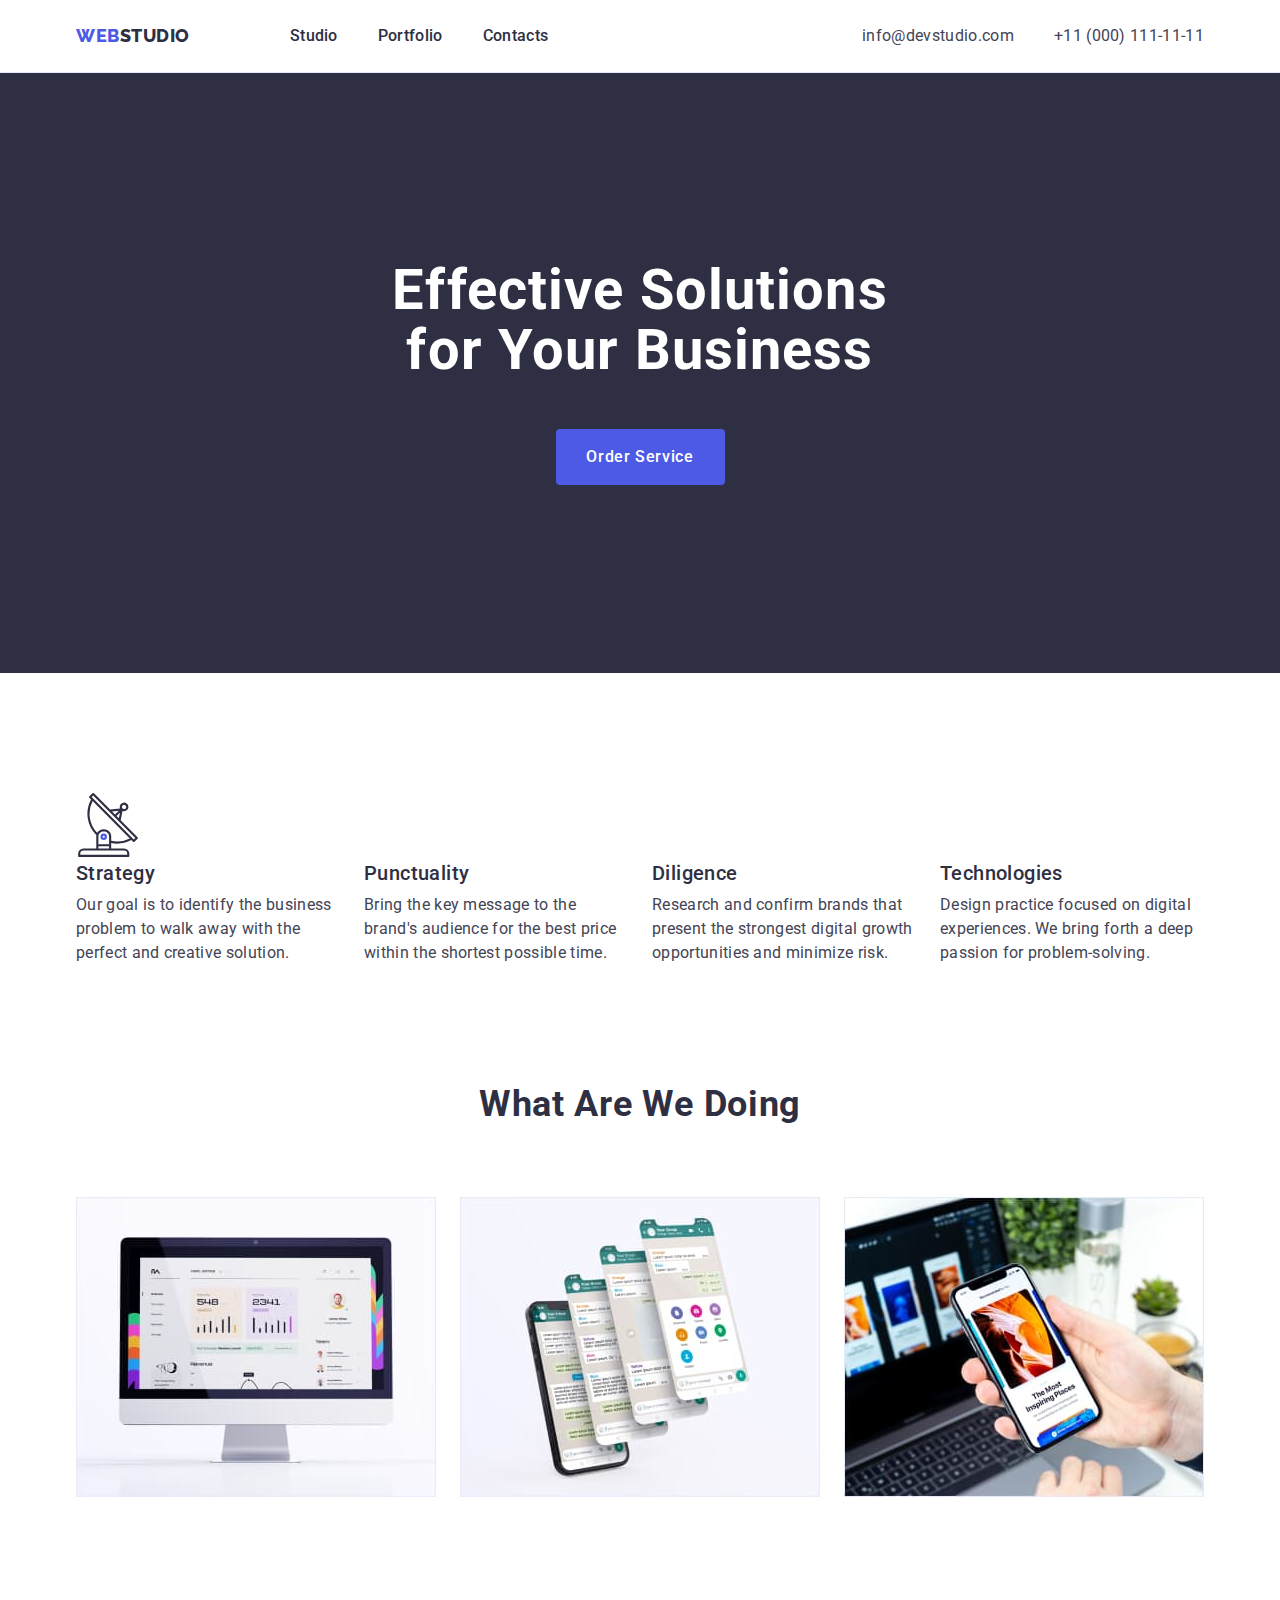
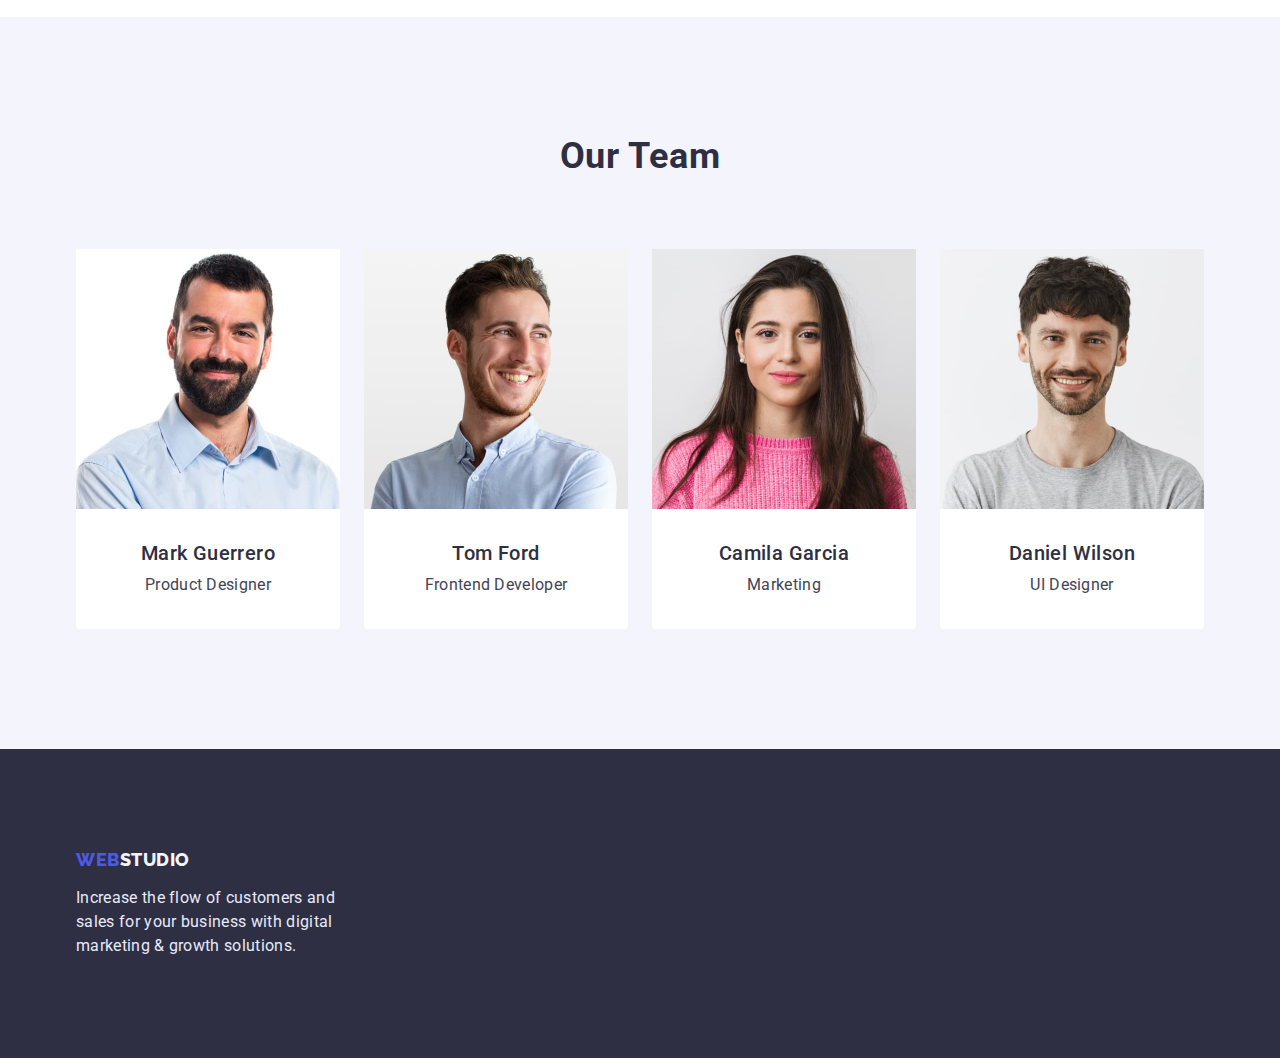
==== index.html @ 63a677da "Add files via upload" ====
<!DOCTYPE html>
<html lang="en">

<head>
    <meta charset="UTF-8">
    <meta http-equiv="X-UA-Compatible" content="IE=edge">
    <meta name="viewport" content="width=device-width, initial-scale=1.0">
    <title>Студія</title>
    <link rel="stylesheet" href="./css/modern-normalize.min.css">
    <link rel="stylesheet" href="./css/styles.css">
    <link rel="preconnect" href="https://fonts.googleapis.com">
    <link rel="preconnect" href="https://fonts.gstatic.com" crossorigin>
    <link href="https://fonts.googleapis.com/css2?family=Raleway:wght@800&family=Roboto:wght@400;500;700&display=swap"
        rel="stylesheet">
</head>

<body>
    <header class="header">
        <div class="header-div container">
            <nav class="navigation">
                <!-- Navigation -->
                <a href="./index.html" class="logo link">Web<span class="logo-span-header">Studio</span></a>
                <ul class="header-menu list">
                    <li><a class="nav-item link" href="./index.html">Studio</a></li>
                    <li><a class="nav-item link" href="./portfolio.html">Portfolio</a></li>
                    <li><a class="nav-item link" href="">Contacts</a></li>
                </ul>
            </nav>
            <!-- Contacts -->
            <address class="contacts">
                <ul class="contacts-list list">
                    <li><a class="contacts-item link" href="mailto:info@devstudio.com">info@devstudio.com</a></li>
                    <li><a class="contacts-item link" href="tel:+110001111111">+11 (000) 111-11-11</a></li>
                </ul>
            </address>
        </div>
    </header>

    <main>
        <!-- Effective Solutions for Your Business -->
        <section class="service">
            <div class="container">
                <h1 class="service-name">Effective Solutions for Your Business </h1>
                <button class="service-button" type="button">Order Service</button>
            </div>
        </section>
        <!--Principles -->
        <section class="principles">
            <div class="container">
                <svg class="icon-antenna" width="64" height="64">
                    <use href="./images/icons.svg#antenna"></use>
                </svg>
                <h2 class="visually-hidden">.</h2>
                <ul class="principles-list list" id="studio">
                    <li class="principles-list-item">
                        <h3 class="principles-header">Strategy</h3>
                        <p class="principles-paragraph">Our goal is to identify the business
                            problem to walk away with the
                            perfect and creative solution.</p>
                    </li>
                    <li class="principles-list-item">
                        <h3 class="principles-header">Punctuality</h3>
                        <p class="principles-paragraph">Bring the key message to the
                            brand's audience for the best price
                            within the shortest possible time.</p>
                    </li>
                    <li class="principles-list-item">
                        <h3 class="principles-header">Diligence</h3>
                        <p class="principles-paragraph">Research and confirm brands that
                            present the strongest digital growth
                            opportunities and minimize risk.</p>
                    </li>
                    <li class="principles-list-item">
                        <h3 class="principles-header">Technologies</h3>
                        <p class="principles-paragraph">Design practice focused on digital
                            experiences. We bring forth a deep
                            passion for problem-solving.</p>
                    </li>
                </ul>
            </div>
        </section>
        <!-- What are we doing -->
        <section class="activity">
            <div class="container">
                <h2 class="activity-header">What are we doing</h2>
                <ul class="activity-list list">
                    <li class="activity-list-item"><img src="./images/imga.jpg" alt="photo1" width="360"></li>
                    <li class="activity-list-item"><img src="./images/imgb.jpg" alt="photo2" width="360"></li>
                    <li class="activity-list-item"><img src="./images/imgc.jpg" alt="photo3" width="360"></li>
                </ul>
            </div>
        </section>
        <!-- Our Team -->
        <section class="team">
            <div class="container">
                <h2 class="team-header">Our Team</h2>
                <ul class="team-list list">
                    <li class="team-list-item">
                        <img src="./images/imgd.jpg" alt="photo4" width="264">
                        <div class="team-list-item-div">
                            <h3 class="team-list-item-header principles-header">Mark Guerrero</h3>
                            <p class="team-list-item-paragraph principles-paragraph">Product Designer</p>
                        </div>
                    </li>
                    <li class="team-list-item">
                        <img src="./images/imge.jpg" alt="photo5" width="264">
                        <div class="team-list-item-div">
                            <h3 class="team-list-item-header principles-header">Tom Ford</h3>
                            <p class="team-list-item-paragraph principles-paragraph">Frontend Developer</p>
                        </div>
                    </li>
                    <li class="team-list-item">
                        <img src="./images/imgf.jpg" alt="photo6" width="264">
                        <div class="team-list-item-div">
                            <h3 class="team-list-item-header principles-header">Camila Garcia</h3>
                            <p class="team-list-item-paragraph principles-paragraph">Marketing</p>
                        </div>
                    </li>
                    <li class="team-list-item">
                        <img src="./images/imgg.jpg" alt="photo7" width="264">
                        <div class="team-list-item-div">
                            <h3 class="team-list-item-header principles-header">Daniel Wilson</h3>
                            <p class="team-list-item-paragraph principles-paragraph">UI Designer</p>
                        </div>
                    </li>
                </ul>
            </div>
        </section>

    </main>

    <footer class="footer">
        <div class="container">
            <a class="logo-footer link" href="./index.html">Web<span class="logo-span-footer">Studio</span></a>
            <p class="footer-paragraph">Increase the flow of customers and sales for your business with digital
                marketing & growth solutions.</p>
        </div>
    </footer>
</body>

</html>
---- css/styles.css ----
body {
    font-family: "Roboto", sans-serif;
    color: #434455;
    background-color: #FFFFFF;
}

h1,
h2,
h3,
h4,
h5,
h6,
p {
    margin: 0;
}

img {
    display: block;
    max-width: 100%;
    height: auto;
}

button {
    cursor: pointer;
    border: none;
    border-radius: 4 px;
}

ul,
ol {
    list-style: none;
    margin: 0;
    padding-left: 0;
}

a {
    text-decoration: none;
}

.container {
    width: 1158;
    padding: 0 15px;
    margin: 0 auto;
}

.section {
    padding-top: 120px;
    padding-bottom: 120px;
}

.visually-hidden {
    position: absolute;
    width: 1px;
    height: 1px;
    margin: -1px;
    border: 0;
    padding: 0;

    white-space: nowrap;
    clip-path: inset(100%);
    clip: rect(0 0 0 0);
    overflow: hidden;
}

:root {}

.logo {
    font-family: "Raleway", sans-serif;
    font-style: normal;
    font-weight: 800;
    font-size: 18px;
    line-height: 1.17;
    letter-spacing: 0.03em;
    text-transform: uppercase;
    color: #4d5ae5;
    margin-right: 76px;

}

.link {
    text-decoration: none;
}

.logo-span-header {
    color: #2e2f42;
}

.list {
    list-style: none;
    margin: 0;
    padding: 0;
}

.nav-item {
    font-weight: 500;
    font-size: 16px;
    line-height: 1.5;
    letter-spacing: 0.02em;
    color: #2e2f42;
    padding: 24px 0;
}

.link:hover {
    color: #404bbf;
}

.link:focus {
    color: #404bbf;
}

.contacts {
    font-style: normal;
    margin-left: auto;
}

.contacts-item {
    font-size: 16px;
    line-height: 24px;
    letter-spacing: 0.02em;
    color: #434455;
}

.contacts-item:hover {
    color: #404bbf
}

.contacts-item:focus {
    color: #404bbf
}

.service {
    background-color: #2e2f42;
    padding: 188px 0;

}

.service-name {
    font-size: 56px;
    line-height: 1.07;
    text-align: center;
    letter-spacing: 0.02em;
    color: #FFFFFF;
    max-width: 496px;
    margin: 0 auto;
    margin-bottom: 48px;
}

.service-button {
    background-color: #4D5AE5;
    font-family: "Roboto", sans-serif;
    font-style: normal;
    font-weight: 500;
    font-size: 16px;
    line-height: 24px;
    letter-spacing: 0.04em;
    color: #FFFFFF;
    cursor: pointer;
    display: block;
    min-width: 169px;
    height: 56px;
    border: none;
    background-color: #4d5ae5;
    border-radius: 4px;
    cursor: pointer;
    display: block;
    margin: 0 auto;
}

.service-button:hover {
    background-color: #404BBF
}

.service-button:focus {
    background-color: #404BBF
}

.principles-header {
    font-weight: 500;
    font-size: 20px;
    line-height: 1.2;
    letter-spacing: 0.02em;
    color: #2E2F42;
    margin-bottom: 8px;
}

.principles-paragraph {
    font-weight: 400;
    font-size: 16px;
    line-height: 1.5;
    letter-spacing: 0.02em;
    color: #434455;
}

.activity-header {
    font-size: 36px;
    line-height: 1.11;
    text-align: center;
    letter-spacing: 0.02em;
    text-transform: capitalize;
    color: #2e2f42;
    margin-bottom: 72px;
}

.team {
    background-color: #F4F4FD;
    padding: 120px 0;
}

.team-header {
    font-size: 36px;
    line-height: 1.11;
    text-align: center;
    letter-spacing: 0.02em;
    text-transform: capitalize;
    color: #2e2f42;
    margin-bottom: 72px;
}

.team-list-item {
    background-color: #FFFFFF;
    width: calc((100%-72px)/4);
    border-radius: 0px 0px 4px 4px;
}


.footer {
    background-color: #2e2f42;
    padding: 100px 0;
}

.logo-footer {
    font-family: "Raleway", sans-serif;
    font-style: normal;
    font-weight: 800;
    font-size: 18px;
    line-height: 1.17;
    letter-spacing: 0.03em;
    text-transform: uppercase;
    color: #4d5ae5;
    display: inline-block;
    margin-bottom: 16px;
}

.logo-span-footer {
    color: #f4f4fd;
}

.button-list-item {
    font-family: "Roboto", sans-serif;
    font-weight: 500;
    font-size: 16px;
    line-height: 1.5;
    letter-spacing: 0.04em;
    color: #4d5ae5;
    background-color: #F4F4FD;
    cursor: pointer;
    padding: 12px 24px;
    border: 1px solid #e7e9fc;
    border-radius: 4px;
}

.button-list-item:hover {
    color: #FFFFFF;
    background-color: #404BBF;
    border: 1px solid transparent;
}

.button-list-item:focus {
    color: #FFFFFF;
    background-color: #404BBF;
    border: 1px solid transparent;
}

.footer-paragraph {
    font-weight: 400;
    font-size: 16px;
    line-height: 24px;
    letter-spacing: 0.02em;
    color: #E7E9FC;
    max-width: 264px;
}



.header {
    border-bottom: 1px solid #e7e9fc;
}

.header-div {
    display: flex;
    align-items: center;
}

.container {
    width: 1158px;
    margin: 0 auto;
    padding: 0 15px;
}

.navigation {
    display: flex;
    align-items: center;
}

.header-menu {
    display: flex;
    gap: 40px;
    padding: 24px;
}

.contacts-list {
    display: flex;
    gap: 40px;
}

.principles {
    padding: 120px 0;
}

.principles-list {
    display: flex;
    gap: 24px;
    padding-left: 0;
}

.principles-list-item {
    width: calc((100% - 72px) / 4);
}

.activity {
    padding-bottom: 120px;
}

.activity-list {
    display: flex;
    gap: 24px;
}

.activity-list-item {
    width: calc((100%-48px)/3);
}

.team-list {
    display: flex;
    gap: 24px;
}

.team-list-item-div {
    padding: 32px 16px;
}

.team-list-item-header {
    text-align: center;
}

.team-list-item-paragraph {
    text-align: center;
}

.buttons {
    padding: 96px 0 120px;
}

.button-list {
    display: flex;
    justify-content: center;
    gap: 24px;
    margin-bottom: 72px;
}

.examples-list {
    display: flex;
    flex-wrap: wrap;
    column-gap: 24px;
    row-gap: 48px;
}

.examples-list-item {
    width: calc((100% - 48px) / 3);
}

.examples-list-item-div {
    padding: 32px 16px;
    border: 1px solid #e7e9fc;
    border-top: none;
}

.examples-list-item-header {
    margin-bottom: 8px;
}
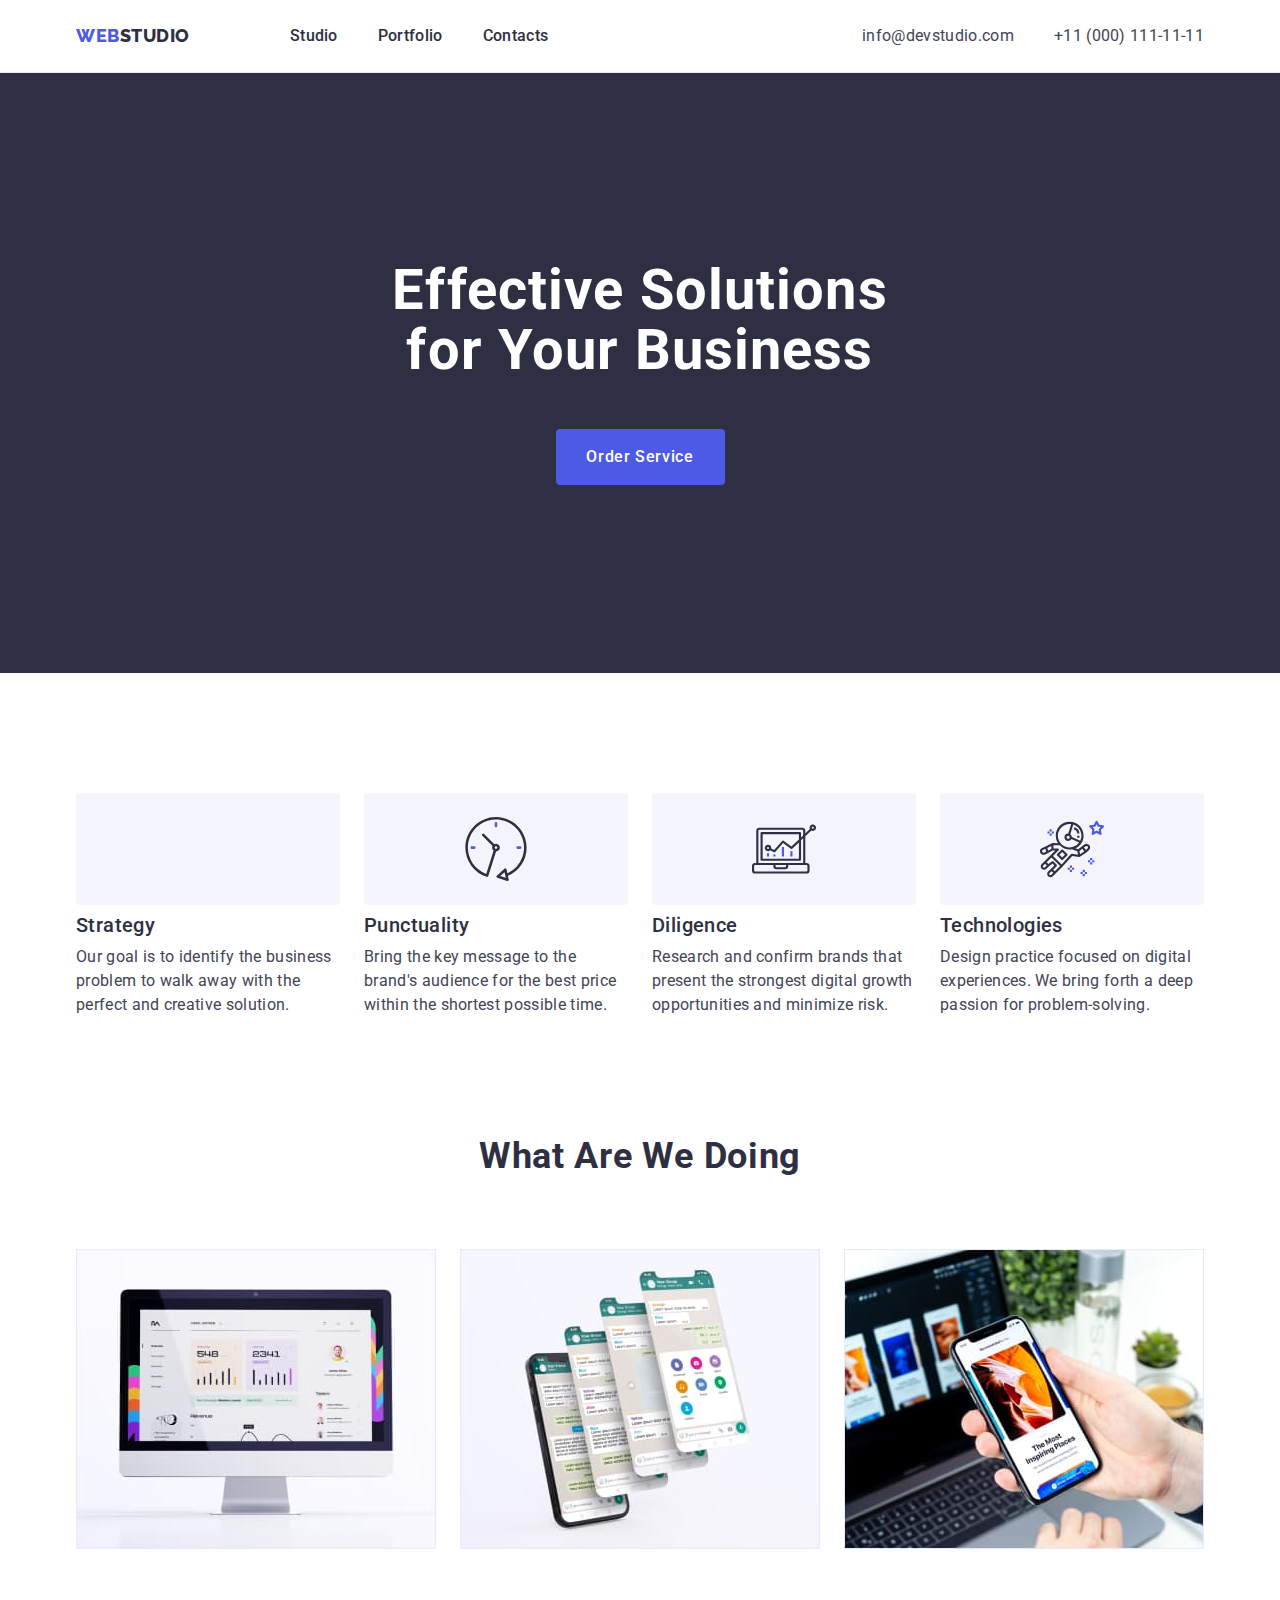
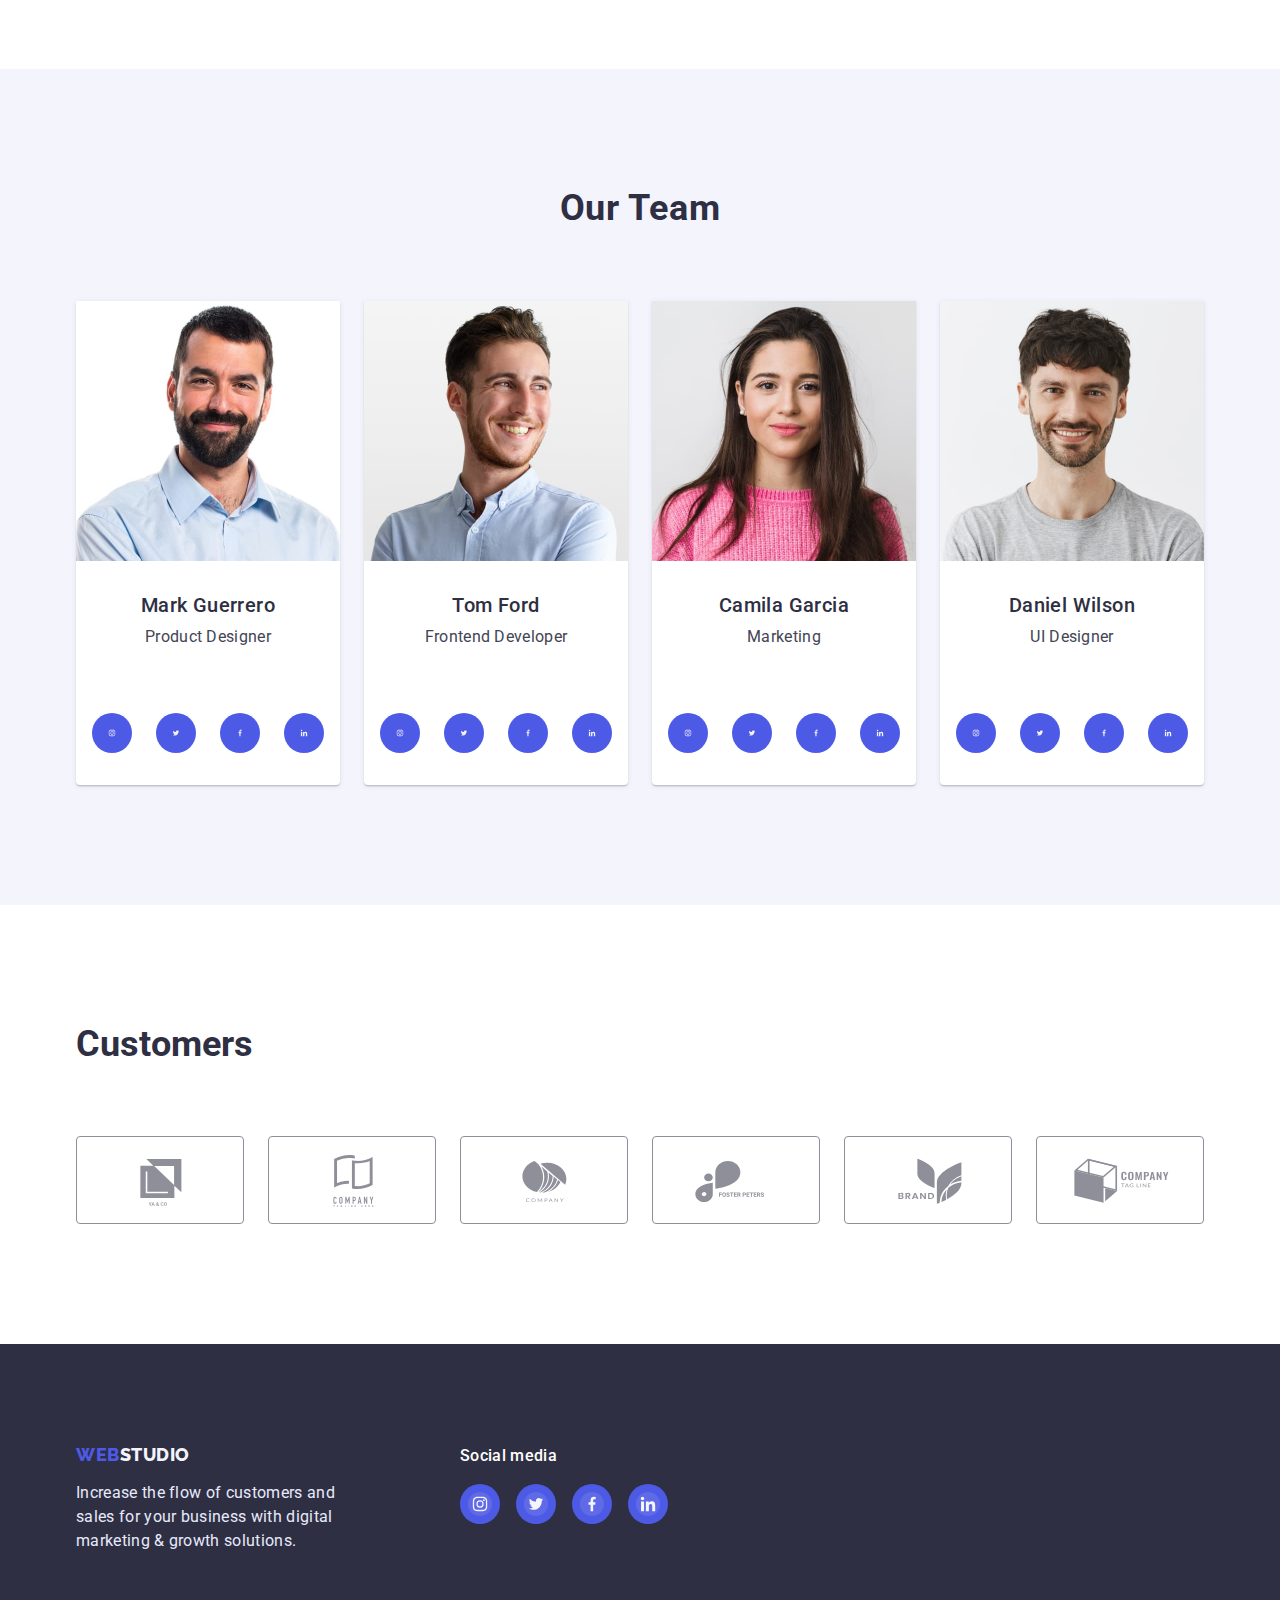
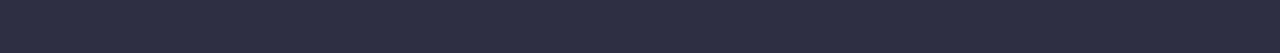
==== commit 9a38cb24: "Add files via upload" ====
--- a/index.html
+++ b/index.html
@@ -17,8 +17,8 @@
 <body>
     <header class="header">
         <div class="header-div container">
+            <!-- Navigation -->
             <nav class="navigation">
-                <!-- Navigation -->
                 <a href="./index.html" class="logo link">Web<span class="logo-span-header">Studio</span></a>
                 <ul class="header-menu list">
                     <li><a class="nav-item link" href="./index.html">Studio</a></li>
@@ -37,40 +37,58 @@
     </header>
 
     <main>
-        <!-- Effective Solutions for Your Business -->
+        <!-- Effective Solutions for Your Business 1 -->
         <section class="service">
             <div class="container">
                 <h1 class="service-name">Effective Solutions for Your Business </h1>
                 <button class="service-button" type="button">Order Service</button>
             </div>
         </section>
-        <!--Principles -->
+        <!-- Principles 2 -->
         <section class="principles">
             <div class="container">
-                <svg class="icon-antenna" width="64" height="64">
-                    <use href="./images/icons.svg#antenna"></use>
-                </svg>
+
                 <h2 class="visually-hidden">.</h2>
                 <ul class="principles-list list" id="studio">
                     <li class="principles-list-item">
+                        <div class="icon-div">
+                            <svg class="icon-antenna" width="64" height="64">
+                                <use href="./images/icons.svg#icon-antenna"></use>
+                            </svg>
+                        </div>
                         <h3 class="principles-header">Strategy</h3>
                         <p class="principles-paragraph">Our goal is to identify the business
                             problem to walk away with the
                             perfect and creative solution.</p>
                     </li>
                     <li class="principles-list-item">
+                        <div class="icon-div">
+                            <svg class="icon-clock" width="64" height="64">
+                                <use href="./images/icons.svg#icon-clock"></use>
+                            </svg>
+                        </div>
                         <h3 class="principles-header">Punctuality</h3>
                         <p class="principles-paragraph">Bring the key message to the
                             brand's audience for the best price
                             within the shortest possible time.</p>
                     </li>
                     <li class="principles-list-item">
+                        <div class="icon-div">
+                            <svg class="icon-diagram" width="64" height="64">
+                                <use href="./images/icons.svg#icon-diagram"></use>
+                            </svg>
+                        </div>
                         <h3 class="principles-header">Diligence</h3>
                         <p class="principles-paragraph">Research and confirm brands that
                             present the strongest digital growth
                             opportunities and minimize risk.</p>
                     </li>
                     <li class="principles-list-item">
+                        <div class="icon-div">
+                            <svg class="icon-astronaut" width="64" height="64">
+                                <use href="./images/icons.svg#icon-astronaut"></use>
+                            </svg>
+                        </div>
                         <h3 class="principles-header">Technologies</h3>
                         <p class="principles-paragraph">Design practice focused on digital
                             experiences. We bring forth a deep
@@ -79,7 +97,7 @@
                 </ul>
             </div>
         </section>
-        <!-- What are we doing -->
+        <!-- What are we doing 3 -->
         <section class="activity">
             <div class="container">
                 <h2 class="activity-header">What are we doing</h2>
@@ -90,7 +108,7 @@
                 </ul>
             </div>
         </section>
-        <!-- Our Team -->
+        <!-- Our Team 4 -->
         <section class="team">
             <div class="container">
                 <h2 class="team-header">Our Team</h2>
@@ -101,6 +119,38 @@
                             <h3 class="team-list-item-header principles-header">Mark Guerrero</h3>
                             <p class="team-list-item-paragraph principles-paragraph">Product Designer</p>
                         </div>
+                        <div class="icon-div-team">
+                            <ul class="icon-div-team-list">
+                                <li class="icon-div-team-list-item">
+                                    <a class="icon-div-team-list-link" href="">
+                                        <svg class="icon-team" width="16" height="16">
+                                            <use href="./images/icons.svg#icon-Ellipse"></use>
+                                        </svg>
+                                    </a>
+                                </li>
+                                <li class="icon-div-team-list-item">
+                                    <a class="icon-div-team-list-link" href="">
+                                        <svg class="icon-team" width="16" height="16">
+                                            <use href="./images/icons.svg#icon-Ellipse-1"></use>
+                                        </svg>
+                                    </a>
+                                </li>
+                                <li class="icon-div-team-list-item">
+                                    <a class="icon-div-team-list-link" href="">
+                                        <svg class="icon-team" width="16" height="16">
+                                            <use href="./images/icons.svg#icon-Ellipse-2"></use>
+                                        </svg>
+                                    </a>
+                                </li>
+                                <li class="icon-div-team-list-item">
+                                    <a class="icon-div-team-list-link" href="">
+                                        <svg class="icon-team" width="16" height="16">
+                                            <use href="./images/icons.svg#icon-Ellipse-3"></use>
+                                        </svg>
+                                    </a>
+                                </li>
+                            </ul>
+                        </div>
                     </li>
                     <li class="team-list-item">
                         <img src="./images/imge.jpg" alt="photo5" width="264">
@@ -108,6 +158,38 @@
                             <h3 class="team-list-item-header principles-header">Tom Ford</h3>
                             <p class="team-list-item-paragraph principles-paragraph">Frontend Developer</p>
                         </div>
+                        <div class="icon-div-team">
+                            <ul class="icon-div-team-list">
+                                <li class="icon-div-team-list-item">
+                                    <a class="icon-div-team-list-link" href="">
+                                        <svg class="icon-team" width="16" height="16">
+                                            <use href="./images/icons.svg#icon-Ellipse"></use>
+                                        </svg>
+                                    </a>
+                                </li>
+                                <li class="icon-div-team-list-item">
+                                    <a class="icon-div-team-list-link" href="">
+                                        <svg class="icon-team" width="16" height="16">
+                                            <use href="./images/icons.svg#icon-Ellipse-1"></use>
+                                        </svg>
+                                    </a>
+                                </li>
+                                <li class="icon-div-team-list-item">
+                                    <a class="icon-div-team-list-link" href="">
+                                        <svg class="icon-team" width="16" height="16">
+                                            <use href="./images/icons.svg#icon-Ellipse-2"></use>
+                                        </svg>
+                                    </a>
+                                </li>
+                                <li class="icon-div-team-list-item">
+                                    <a class="icon-div-team-list-link" href="">
+                                        <svg class="icon-team" width="16" height="16">
+                                            <use href="./images/icons.svg#icon-Ellipse-3"></use>
+                                        </svg>
+                                    </a>
+                                </li>
+                            </ul>
+                        </div>
                     </li>
                     <li class="team-list-item">
                         <img src="./images/imgf.jpg" alt="photo6" width="264">
@@ -115,6 +197,38 @@
                             <h3 class="team-list-item-header principles-header">Camila Garcia</h3>
                             <p class="team-list-item-paragraph principles-paragraph">Marketing</p>
                         </div>
+                        <div class="icon-div-team">
+                            <ul class="icon-div-team-list">
+                                <li class="icon-div-team-list-item">
+                                    <a class="icon-div-team-list-link" href="">
+                                        <svg class="icon-team" width="16" height="16">
+                                            <use href="./images/icons.svg#icon-Ellipse"></use>
+                                        </svg>
+                                    </a>
+                                </li>
+                                <li class="icon-div-team-list-item">
+                                    <a class="icon-div-team-list-link" href="">
+                                        <svg class="icon-team" width="16" height="16">
+                                            <use href="./images/icons.svg#icon-Ellipse-1"></use>
+                                        </svg>
+                                    </a>
+                                </li>
+                                <li class="icon-div-team-list-item">
+                                    <a class="icon-div-team-list-link" href="">
+                                        <svg class="icon-team" width="16" height="16">
+                                            <use href="./images/icons.svg#icon-Ellipse-2"></use>
+                                        </svg>
+                                    </a>
+                                </li>
+                                <li class="icon-div-team-list-item">
+                                    <a class="icon-div-team-list-link" href="">
+                                        <svg class="icon-team" width="16" height="16">
+                                            <use href="./images/icons.svg#icon-Ellipse-3"></use>
+                                        </svg>
+                                    </a>
+                                </li>
+                            </ul>
+                        </div>
                     </li>
                     <li class="team-list-item">
                         <img src="./images/imgg.jpg" alt="photo7" width="264">
@@ -122,18 +236,134 @@
                             <h3 class="team-list-item-header principles-header">Daniel Wilson</h3>
                             <p class="team-list-item-paragraph principles-paragraph">UI Designer</p>
                         </div>
-                    </li>
-                </ul>
-            </div>
-        </section>
-
+                        <div class="icon-div-team">
+                            <ul class="icon-div-team-list">
+                                <li class="icon-div-team-list-item">
+                                    <a class="icon-div-team-list-link" href="">
+                                        <svg class="icon-team" width="16" height="16">
+                                            <use href="./images/icons.svg#icon-Ellipse"></use>
+                                        </svg>
+                                    </a>
+                                </li>
+                                <li class="icon-div-team-list-item">
+                                    <a class="icon-div-team-list-link" href="">
+                                        <svg class="icon-team" width="16" height="16">
+                                            <use href="./images/icons.svg#icon-Ellipse-1"></use>
+                                        </svg>
+                                    </a>
+                                </li>
+                                <li class="icon-div-team-list-item">
+                                    <a class="icon-div-team-list-link" href="">
+                                        <svg class="icon-team" width="16" height="16">
+                                            <use href="./images/icons.svg#icon-Ellipse-2"></use>
+                                        </svg>
+                                    </a>
+                                </li>
+                                <li class="icon-div-team-list-item">
+                                    <a class="icon-div-team-list-link" href="">
+                                        <svg class="icon-team" width="16" height="16">
+                                            <use href="./images/icons.svg#icon-Ellipse-3"></use>
+                                        </svg>
+                                    </a>
+                                </li>
+                            </ul>
+                        </div>
+                    </li>
+                </ul>
+            </div>
+        </section>
+        <!-- Customers 5 -->
+        <section class="customers">
+            <div class="container">
+                <h2 class="customers-header">Customers</h2>
+                <ul class="customers-list">
+                    <li class="customers-list-item">
+                        <a class="customers-list-link" href="">
+                            <svg class="icon-customers" width="104" height="56">
+                                <use href="./images/icons.svg#icon-Logo"></use>
+                            </svg>
+                        </a>
+                    </li>
+                    <li class="customers-list-item">
+                        <a class="customers-list-link" href="">
+                            <svg class="icon-customers" width="104" height="56">
+                                <use href="./images/icons.svg#icon-Logo-1"></use>
+                            </svg>
+                        </a>
+                    </li>
+                    <li class="customers-list-item">
+                        <a class="customers-list-link" href="">
+                            <svg class="icon-customers" width="104" height="56">
+                                <use href="./images/icons.svg#icon-Logo-2"></use>
+                            </svg>
+                        </a>
+                    </li>
+                    <li class="customers-list-item">
+                        <a class="customers-list-link" href="">
+                            <svg class="icon-customers" width="104" height="56">
+                                <use href="./images/icons.svg#icon-Logo-3"></use>
+                            </svg>
+                        </a>
+                    </li>
+                    <li class="customers-list-item">
+                        <a class="customers-list-link" href="">
+                            <svg class="icon-customers" width="104" height="56">
+                                <use href="./images/icons.svg#icon-Logo-4"></use>
+                            </svg>
+                        </a>
+                    </li>
+                    <li class="customers-list-item">
+                        <a class="customers-list-link" href="">
+                            <svg class="icon-customers" width="104" height="56">
+                                <use href="./images/icons.svg#icon-Logo-5"></use>
+                            </svg>
+                        </a>
+                    </li>
+                </ul>
+            </div>
+        </section>
     </main>
 
     <footer class="footer">
-        <div class="container">
-            <a class="logo-footer link" href="./index.html">Web<span class="logo-span-footer">Studio</span></a>
-            <p class="footer-paragraph">Increase the flow of customers and sales for your business with digital
-                marketing & growth solutions.</p>
+        <div class="container footer-div">
+            <div class="footer-logo-div">
+                <a class="logo-footer link" href="./index.html">Web<span class="logo-span-footer">Studio</span></a>
+                <p class="footer-paragraph">Increase the flow of customers and sales for your business with digital
+                    marketing & growth solutions.</p>
+            </div>
+            <div class="footer-socialmedia-div">
+                <p class="footer-socialmedia-paragraph">Social media</p>
+                <ul class="footer-list">
+                    <li class="footer-list-item">
+                        <a class="footer-list-link" href="">
+                            <svg class="footer-icon" width="24" height="24">
+                                <use href="./images/icons.svg#icon-Ellipse1"></use>
+                            </svg>
+                        </a>
+                    </li>
+                    <li class="footer-list-item">
+                        <a class="footer-list-link" href="">
+                            <svg class="footer-icon" width="24" height="24">
+                                <use href="./images/icons.svg#icon-Ellipse-11"></use>
+                            </svg>
+                        </a>
+                    </li>
+                    <li class="footer-list-item">
+                        <a class="footer-list-link" href="">
+                            <svg class="footer-icon" width="24" height="24">
+                                <use href="./images/icons.svg#icon-Ellipse-21"></use>
+                            </svg>
+                        </a>
+                    </li>
+                    <li class="footer-list-item">
+                        <a class="footer-list-link" href="">
+                            <svg class="footer-icon" width="24" height="24">
+                                <use href="./images/icons.svg#icon-Ellipse-31"></use>
+                            </svg>
+                        </a>
+                    </li>
+                </ul>
+            </div>
         </div>
     </footer>
 </body>
--- a/css/styles.css
+++ b/css/styles.css
@@ -131,7 +131,12 @@
 .service {
     background-color: #2e2f42;
     padding: 188px 0;
-
+    background-image: linear-gradient(rgba(46, 47, 66, 0.7),
+            rgba(46, 47, 66, 0.7)),
+        url(../images/people-office.png);
+    max-width: 1440px;
+    background-repeat: no-repeat;
+    background-size: cover;
 }
 
 .service-name {
@@ -220,6 +225,9 @@
     background-color: #FFFFFF;
     width: calc((100%-72px)/4);
     border-radius: 0px 0px 4px 4px;
+    box-shadow: 0px 1px 6px rgba(46, 47, 66, 0.08),
+        0px 1px 1px rgba(46, 47, 66, 0.16),
+        0px 2px 1px rgba(46, 47, 66, 0.08);
 }
 
 
@@ -263,12 +271,18 @@
     color: #FFFFFF;
     background-color: #404BBF;
     border: 1px solid transparent;
+    box-shadow: 0px 3px 1px rgba(0, 0, 0, 0.1),
+        0px 2px 1px rgba(0, 0, 0, 0.08),
+        0px 2px 2px rgba(0, 0, 0, 0.12);
 }
 
 .button-list-item:focus {
     color: #FFFFFF;
     background-color: #404BBF;
     border: 1px solid transparent;
+    box-shadow: 0px 3px 1px rgba(0, 0, 0, 0.1),
+        0px 2px 1px rgba(0, 0, 0, 0.08),
+        0px 2px 2px rgba(0, 0, 0, 0.12);
 }
 
 .footer-paragraph {
@@ -284,6 +298,9 @@
 
 .header {
     border-bottom: 1px solid #e7e9fc;
+    box-shadow: 0px 2px 1px rgba(46, 47, 66, 0.08),
+        0px 1px 1px rgba(46, 47, 66, 0.16),
+        0px 1px 6px rgba(46, 47, 66, 0.08);
 }
 
 .header-div {
@@ -387,4 +404,167 @@
 
 .examples-list-item-header {
     margin-bottom: 8px;
+}
+
+.icon-div {
+    display: flex;
+    align-items: center;
+    justify-content: center;
+    height: 112px;
+    background-color: #f4f4fd;
+    border-radius: 4px;
+    margin-bottom: 8px;
+}
+
+.icon-div-team {
+    padding: 32px 0;
+}
+
+.icon-div-team-list {
+    display: flex;
+    justify-content: center;
+    gap: 24px;
+}
+
+.icon-div-team-list-item {
+    width: 40px;
+    height: 40px;
+}
+
+.icon-div-team-list-link {
+    width: 100%;
+    height: 100%;
+    background-color: #4d5ae5;
+    border-radius: 50%;
+    display: flex;
+    align-items: center;
+    justify-content: center;
+
+}
+
+.icon-div-team-list-link:hover {
+    background-color: #404bbf;
+}
+
+.icon-div-team-list-link:focus {
+    background-color: #404bbf;
+}
+
+.icon-team {
+    fill: #f4f4fd;
+}
+
+.customers {
+    padding-top: 120px;
+    padding-bottom: 120px;
+}
+
+.customers-header {
+    font-size: 36px;
+    line-height: 1.1;
+    color: #2e2f42;
+    margin-bottom: 72px;
+}
+
+.customers-list {
+    display: flex;
+    gap: 24px;
+}
+
+.customers-list-item {
+    width: calc((100% - 120px) / 6);
+    height: 88px;
+}
+
+.customers-list-link {
+    width: 100%;
+    height: 100%;
+    border: 1px solid #8e8f99;
+    border-radius: 4px;
+    display: flex;
+    align-items: center;
+    justify-content: center;
+    color: #8e8f99;
+    ;
+}
+
+.customers-list-link:hover {
+    border-color: #404bbf;
+    color: #404bbf;
+}
+
+.customers-list-link:focus {
+    border-color: #404bbf;
+    color: #404bbf;
+}
+
+.icon-customers {
+    fill: currentColor;
+}
+
+.footer-div {
+    display: flex;
+    align-items: baseline;
+
+}
+
+.footer-logo-div {
+    margin-right: 120px;
+}
+
+.footer-socialmedia-paragraph {
+    font-weight: 500;
+    font-size: 16px;
+    line-height: 1.5;
+    letter-spacing: 0.02em;
+    color: #FFFFFF;
+    margin-bottom: 16px;
+}
+
+.footer-list {
+    display: flex;
+    gap: 16px;
+}
+
+.footer-list-item {
+    width: 40px;
+    height: 40px;
+}
+
+.footer-list-link {
+    width: 100%;
+    height: 100%;
+    background-color: #4d5ae5;
+    border-radius: 50%;
+    display: flex;
+    align-items: center;
+    justify-content: center;
+}
+
+.footer-list-link:hover {
+    background-color: #31d0aa;
+}
+
+.footer-list-link:focus {
+    background-color: #31d0aa;
+}
+
+.footer-icon {
+    fill: #f4f4fd;
+}
+
+.examples-list-link {
+    display: block;
+}
+
+.examples-list-link:hover {
+    box-shadow: 0px 1px 6px rgba(46, 47, 66, 0.08),
+        0px 1px 1px rgba(46, 47, 66, 0.16),
+        0px 2px 1px rgba(46, 47, 66, 0.08);
+}
+
+.examples-list-link:focus {
+    box-shadow: 0px 1px 6px rgba(46, 47, 66, 0.08),
+        0px 1px 1px rgba(46, 47, 66, 0.16),
+        0px 2px 1px rgba(46, 47, 66, 0.08);
 }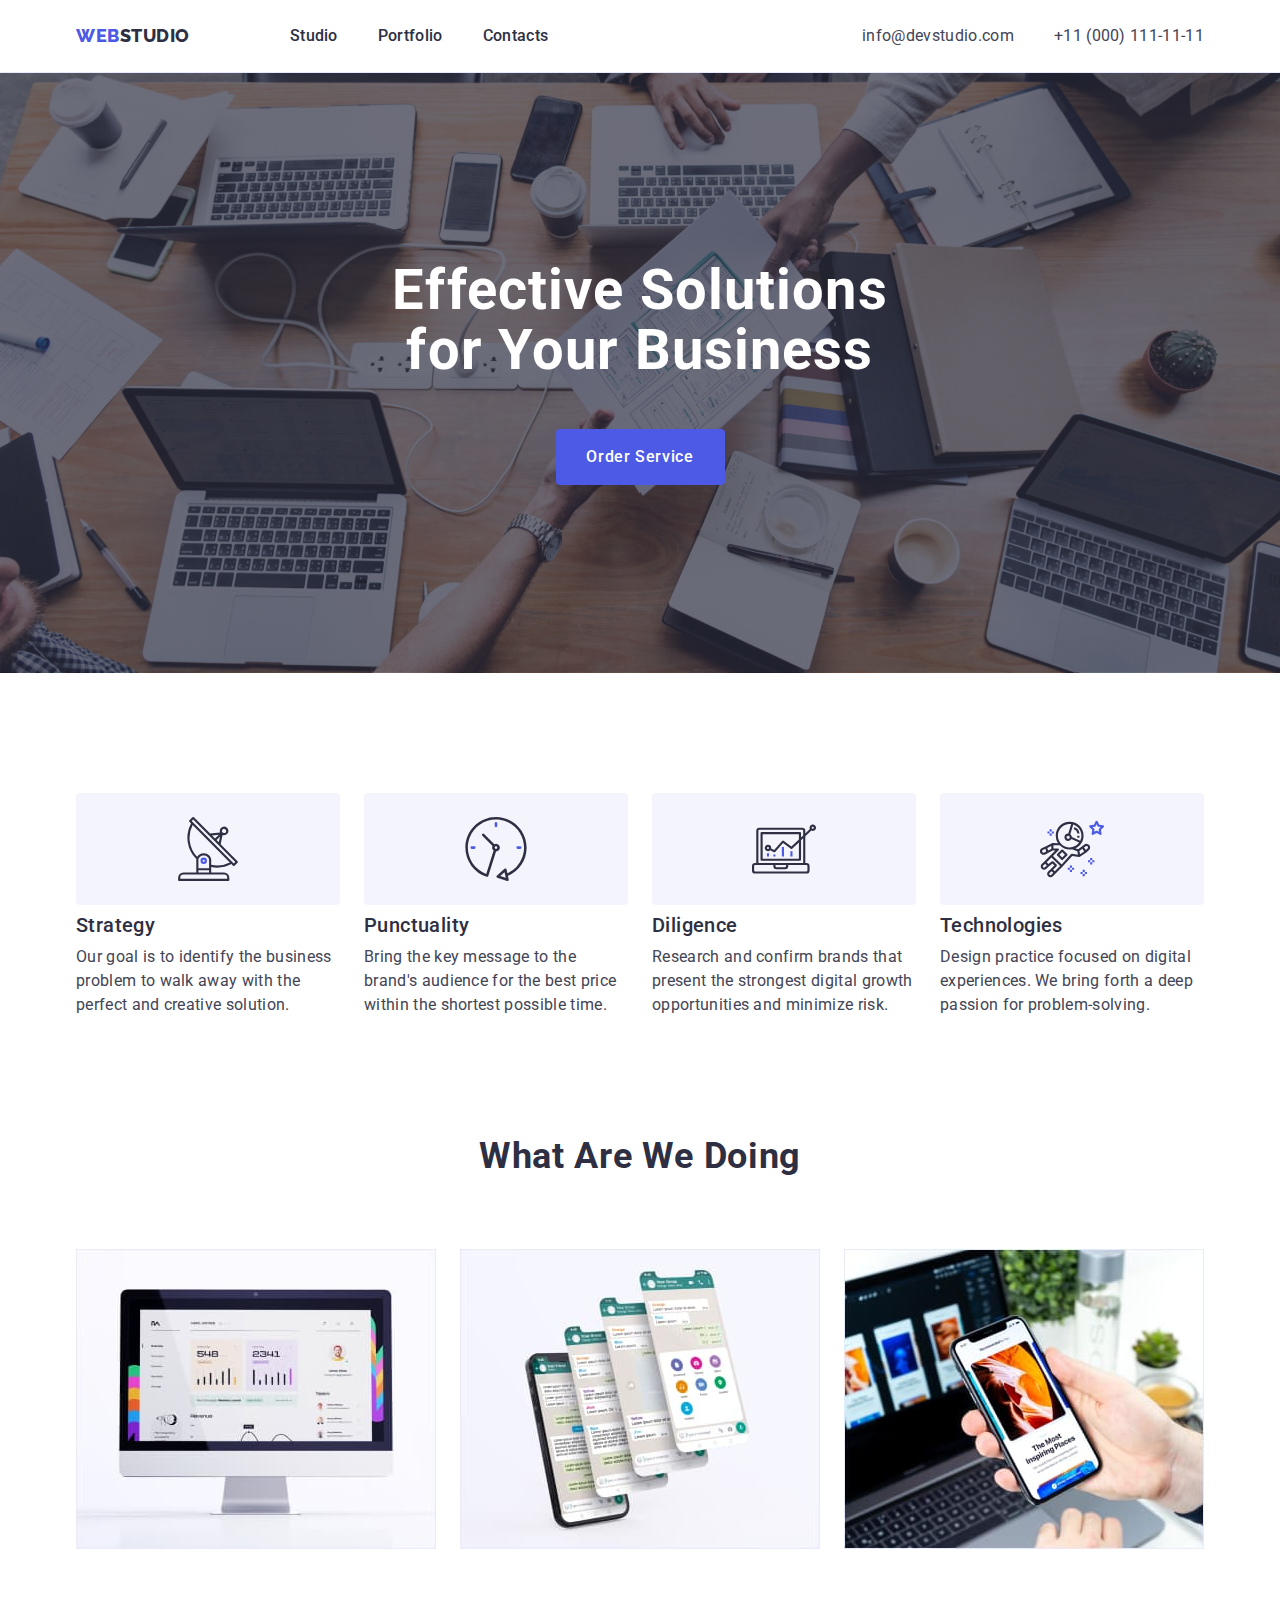
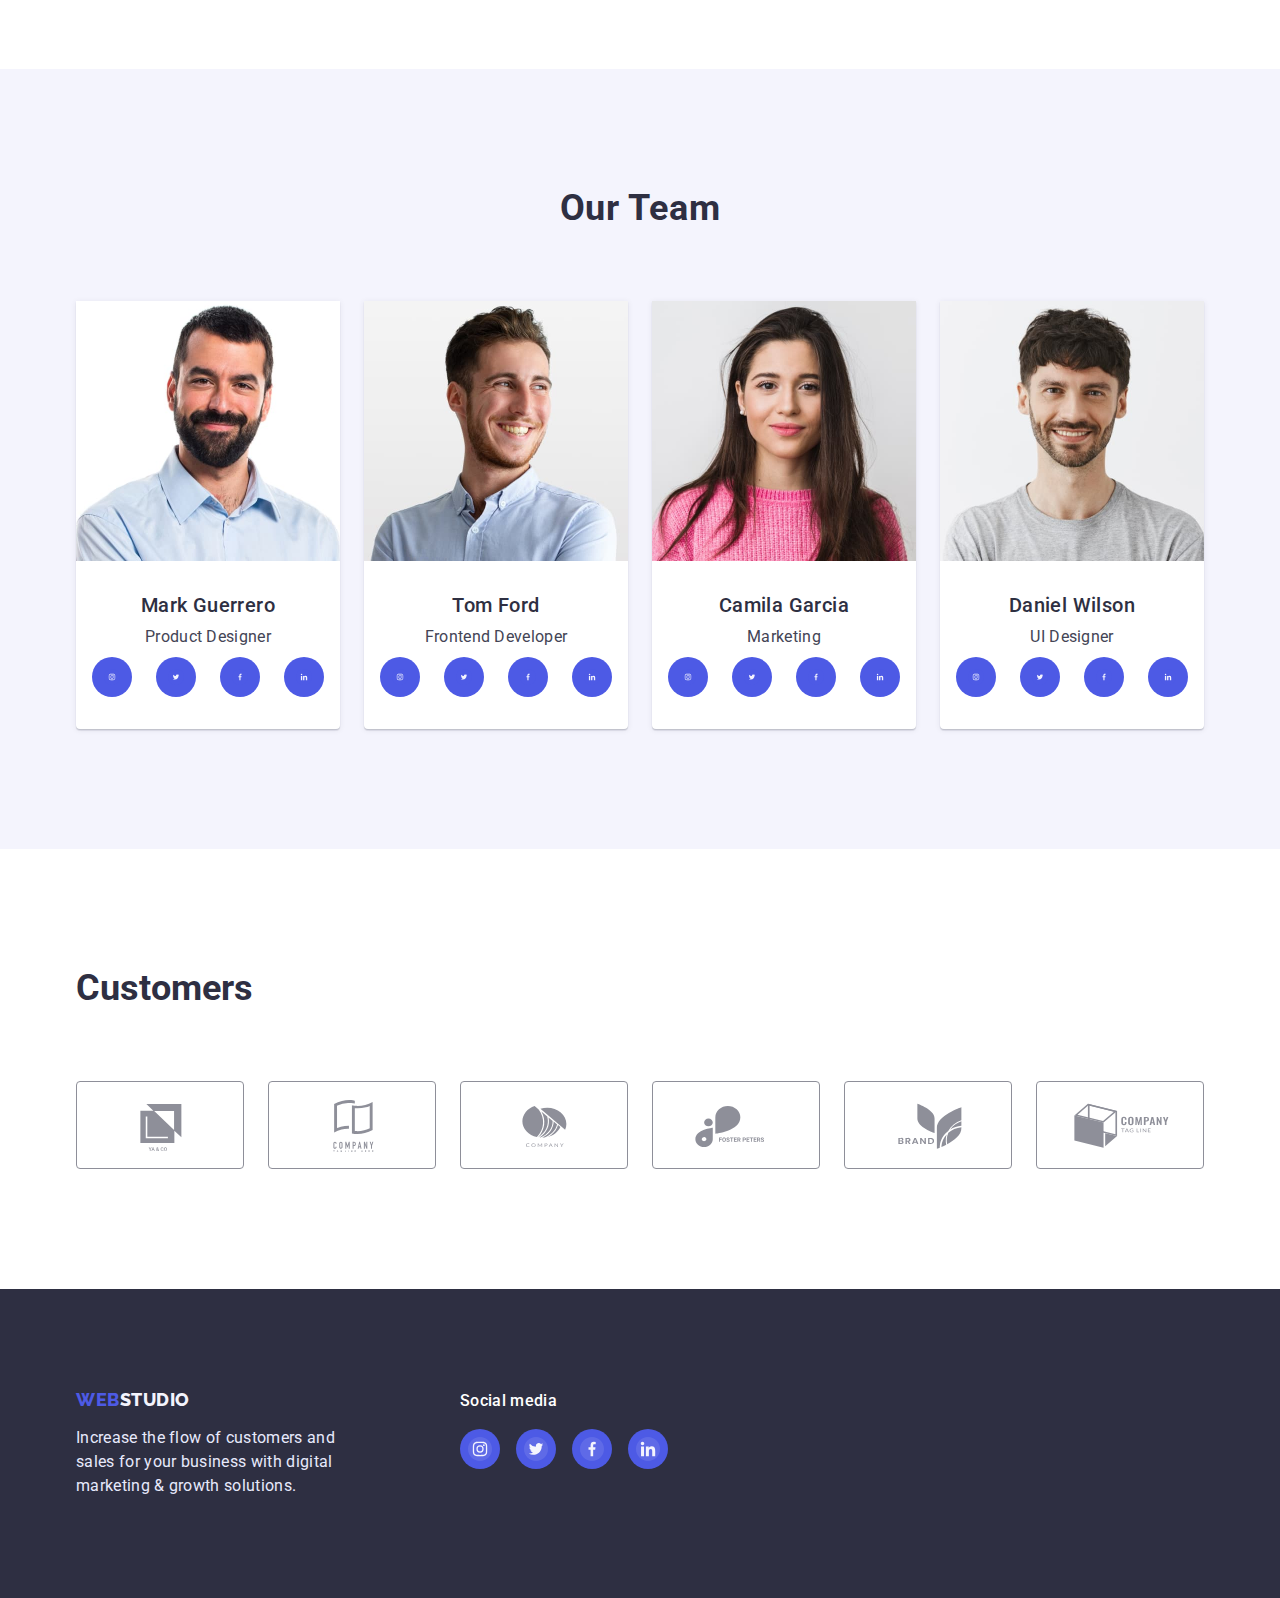
==== commit 4bbb9cd7: "Add files via upload" ====
--- a/index.html
+++ b/index.html
@@ -118,38 +118,38 @@
                         <div class="team-list-item-div">
                             <h3 class="team-list-item-header principles-header">Mark Guerrero</h3>
                             <p class="team-list-item-paragraph principles-paragraph">Product Designer</p>
-                        </div>
-                        <div class="icon-div-team">
-                            <ul class="icon-div-team-list">
-                                <li class="icon-div-team-list-item">
-                                    <a class="icon-div-team-list-link" href="">
-                                        <svg class="icon-team" width="16" height="16">
-                                            <use href="./images/icons.svg#icon-Ellipse"></use>
-                                        </svg>
-                                    </a>
-                                </li>
-                                <li class="icon-div-team-list-item">
-                                    <a class="icon-div-team-list-link" href="">
-                                        <svg class="icon-team" width="16" height="16">
-                                            <use href="./images/icons.svg#icon-Ellipse-1"></use>
-                                        </svg>
-                                    </a>
-                                </li>
-                                <li class="icon-div-team-list-item">
-                                    <a class="icon-div-team-list-link" href="">
-                                        <svg class="icon-team" width="16" height="16">
-                                            <use href="./images/icons.svg#icon-Ellipse-2"></use>
-                                        </svg>
-                                    </a>
-                                </li>
-                                <li class="icon-div-team-list-item">
-                                    <a class="icon-div-team-list-link" href="">
-                                        <svg class="icon-team" width="16" height="16">
-                                            <use href="./images/icons.svg#icon-Ellipse-3"></use>
-                                        </svg>
-                                    </a>
-                                </li>
-                            </ul>
+                            <div class="icon-div-team">
+                                <ul class="icon-div-team-list">
+                                    <li class="icon-div-team-list-item">
+                                        <a class="icon-div-team-list-link" href="">
+                                            <svg class="icon-team" width="16" height="16">
+                                                <use href="./images/icons.svg#icon-Ellipse"></use>
+                                            </svg>
+                                        </a>
+                                    </li>
+                                    <li class="icon-div-team-list-item">
+                                        <a class="icon-div-team-list-link" href="">
+                                            <svg class="icon-team" width="16" height="16">
+                                                <use href="./images/icons.svg#icon-Ellipse-1"></use>
+                                            </svg>
+                                        </a>
+                                    </li>
+                                    <li class="icon-div-team-list-item">
+                                        <a class="icon-div-team-list-link" href="">
+                                            <svg class="icon-team" width="16" height="16">
+                                                <use href="./images/icons.svg#icon-Ellipse-2"></use>
+                                            </svg>
+                                        </a>
+                                    </li>
+                                    <li class="icon-div-team-list-item">
+                                        <a class="icon-div-team-list-link" href="">
+                                            <svg class="icon-team" width="16" height="16">
+                                                <use href="./images/icons.svg#icon-Ellipse-3"></use>
+                                            </svg>
+                                        </a>
+                                    </li>
+                                </ul>
+                            </div>
                         </div>
                     </li>
                     <li class="team-list-item">
@@ -157,38 +157,38 @@
                         <div class="team-list-item-div">
                             <h3 class="team-list-item-header principles-header">Tom Ford</h3>
                             <p class="team-list-item-paragraph principles-paragraph">Frontend Developer</p>
-                        </div>
-                        <div class="icon-div-team">
-                            <ul class="icon-div-team-list">
-                                <li class="icon-div-team-list-item">
-                                    <a class="icon-div-team-list-link" href="">
-                                        <svg class="icon-team" width="16" height="16">
-                                            <use href="./images/icons.svg#icon-Ellipse"></use>
-                                        </svg>
-                                    </a>
-                                </li>
-                                <li class="icon-div-team-list-item">
-                                    <a class="icon-div-team-list-link" href="">
-                                        <svg class="icon-team" width="16" height="16">
-                                            <use href="./images/icons.svg#icon-Ellipse-1"></use>
-                                        </svg>
-                                    </a>
-                                </li>
-                                <li class="icon-div-team-list-item">
-                                    <a class="icon-div-team-list-link" href="">
-                                        <svg class="icon-team" width="16" height="16">
-                                            <use href="./images/icons.svg#icon-Ellipse-2"></use>
-                                        </svg>
-                                    </a>
-                                </li>
-                                <li class="icon-div-team-list-item">
-                                    <a class="icon-div-team-list-link" href="">
-                                        <svg class="icon-team" width="16" height="16">
-                                            <use href="./images/icons.svg#icon-Ellipse-3"></use>
-                                        </svg>
-                                    </a>
-                                </li>
-                            </ul>
+                            <div class="icon-div-team">
+                                <ul class="icon-div-team-list">
+                                    <li class="icon-div-team-list-item">
+                                        <a class="icon-div-team-list-link" href="">
+                                            <svg class="icon-team" width="16" height="16">
+                                                <use href="./images/icons.svg#icon-Ellipse"></use>
+                                            </svg>
+                                        </a>
+                                    </li>
+                                    <li class="icon-div-team-list-item">
+                                        <a class="icon-div-team-list-link" href="">
+                                            <svg class="icon-team" width="16" height="16">
+                                                <use href="./images/icons.svg#icon-Ellipse-1"></use>
+                                            </svg>
+                                        </a>
+                                    </li>
+                                    <li class="icon-div-team-list-item">
+                                        <a class="icon-div-team-list-link" href="">
+                                            <svg class="icon-team" width="16" height="16">
+                                                <use href="./images/icons.svg#icon-Ellipse-2"></use>
+                                            </svg>
+                                        </a>
+                                    </li>
+                                    <li class="icon-div-team-list-item">
+                                        <a class="icon-div-team-list-link" href="">
+                                            <svg class="icon-team" width="16" height="16">
+                                                <use href="./images/icons.svg#icon-Ellipse-3"></use>
+                                            </svg>
+                                        </a>
+                                    </li>
+                                </ul>
+                            </div>
                         </div>
                     </li>
                     <li class="team-list-item">
@@ -196,38 +196,38 @@
                         <div class="team-list-item-div">
                             <h3 class="team-list-item-header principles-header">Camila Garcia</h3>
                             <p class="team-list-item-paragraph principles-paragraph">Marketing</p>
-                        </div>
-                        <div class="icon-div-team">
-                            <ul class="icon-div-team-list">
-                                <li class="icon-div-team-list-item">
-                                    <a class="icon-div-team-list-link" href="">
-                                        <svg class="icon-team" width="16" height="16">
-                                            <use href="./images/icons.svg#icon-Ellipse"></use>
-                                        </svg>
-                                    </a>
-                                </li>
-                                <li class="icon-div-team-list-item">
-                                    <a class="icon-div-team-list-link" href="">
-                                        <svg class="icon-team" width="16" height="16">
-                                            <use href="./images/icons.svg#icon-Ellipse-1"></use>
-                                        </svg>
-                                    </a>
-                                </li>
-                                <li class="icon-div-team-list-item">
-                                    <a class="icon-div-team-list-link" href="">
-                                        <svg class="icon-team" width="16" height="16">
-                                            <use href="./images/icons.svg#icon-Ellipse-2"></use>
-                                        </svg>
-                                    </a>
-                                </li>
-                                <li class="icon-div-team-list-item">
-                                    <a class="icon-div-team-list-link" href="">
-                                        <svg class="icon-team" width="16" height="16">
-                                            <use href="./images/icons.svg#icon-Ellipse-3"></use>
-                                        </svg>
-                                    </a>
-                                </li>
-                            </ul>
+                            <div class="icon-div-team">
+                                <ul class="icon-div-team-list">
+                                    <li class="icon-div-team-list-item">
+                                        <a class="icon-div-team-list-link" href="">
+                                            <svg class="icon-team" width="16" height="16">
+                                                <use href="./images/icons.svg#icon-Ellipse"></use>
+                                            </svg>
+                                        </a>
+                                    </li>
+                                    <li class="icon-div-team-list-item">
+                                        <a class="icon-div-team-list-link" href="">
+                                            <svg class="icon-team" width="16" height="16">
+                                                <use href="./images/icons.svg#icon-Ellipse-1"></use>
+                                            </svg>
+                                        </a>
+                                    </li>
+                                    <li class="icon-div-team-list-item">
+                                        <a class="icon-div-team-list-link" href="">
+                                            <svg class="icon-team" width="16" height="16">
+                                                <use href="./images/icons.svg#icon-Ellipse-2"></use>
+                                            </svg>
+                                        </a>
+                                    </li>
+                                    <li class="icon-div-team-list-item">
+                                        <a class="icon-div-team-list-link" href="">
+                                            <svg class="icon-team" width="16" height="16">
+                                                <use href="./images/icons.svg#icon-Ellipse-3"></use>
+                                            </svg>
+                                        </a>
+                                    </li>
+                                </ul>
+                            </div>
                         </div>
                     </li>
                     <li class="team-list-item">
@@ -235,38 +235,38 @@
                         <div class="team-list-item-div">
                             <h3 class="team-list-item-header principles-header">Daniel Wilson</h3>
                             <p class="team-list-item-paragraph principles-paragraph">UI Designer</p>
-                        </div>
-                        <div class="icon-div-team">
-                            <ul class="icon-div-team-list">
-                                <li class="icon-div-team-list-item">
-                                    <a class="icon-div-team-list-link" href="">
-                                        <svg class="icon-team" width="16" height="16">
-                                            <use href="./images/icons.svg#icon-Ellipse"></use>
-                                        </svg>
-                                    </a>
-                                </li>
-                                <li class="icon-div-team-list-item">
-                                    <a class="icon-div-team-list-link" href="">
-                                        <svg class="icon-team" width="16" height="16">
-                                            <use href="./images/icons.svg#icon-Ellipse-1"></use>
-                                        </svg>
-                                    </a>
-                                </li>
-                                <li class="icon-div-team-list-item">
-                                    <a class="icon-div-team-list-link" href="">
-                                        <svg class="icon-team" width="16" height="16">
-                                            <use href="./images/icons.svg#icon-Ellipse-2"></use>
-                                        </svg>
-                                    </a>
-                                </li>
-                                <li class="icon-div-team-list-item">
-                                    <a class="icon-div-team-list-link" href="">
-                                        <svg class="icon-team" width="16" height="16">
-                                            <use href="./images/icons.svg#icon-Ellipse-3"></use>
-                                        </svg>
-                                    </a>
-                                </li>
-                            </ul>
+                            <div class="icon-div-team">
+                                <ul class="icon-div-team-list">
+                                    <li class="icon-div-team-list-item">
+                                        <a class="icon-div-team-list-link" href="">
+                                            <svg class="icon-team" width="16" height="16">
+                                                <use href="./images/icons.svg#icon-Ellipse"></use>
+                                            </svg>
+                                        </a>
+                                    </li>
+                                    <li class="icon-div-team-list-item">
+                                        <a class="icon-div-team-list-link" href="">
+                                            <svg class="icon-team" width="16" height="16">
+                                                <use href="./images/icons.svg#icon-Ellipse-1"></use>
+                                            </svg>
+                                        </a>
+                                    </li>
+                                    <li class="icon-div-team-list-item">
+                                        <a class="icon-div-team-list-link" href="">
+                                            <svg class="icon-team" width="16" height="16">
+                                                <use href="./images/icons.svg#icon-Ellipse-2"></use>
+                                            </svg>
+                                        </a>
+                                    </li>
+                                    <li class="icon-div-team-list-item">
+                                        <a class="icon-div-team-list-link" href="">
+                                            <svg class="icon-team" width="16" height="16">
+                                                <use href="./images/icons.svg#icon-Ellipse-3"></use>
+                                            </svg>
+                                        </a>
+                                    </li>
+                                </ul>
+                            </div>
                         </div>
                     </li>
                 </ul>
--- a/css/styles.css
+++ b/css/styles.css
@@ -133,9 +133,10 @@
     padding: 188px 0;
     background-image: linear-gradient(rgba(46, 47, 66, 0.7),
             rgba(46, 47, 66, 0.7)),
-        url(../images/people-office.png);
+        url(../images/img-name.jpg);
     max-width: 1440px;
     background-repeat: no-repeat;
+    background-position: center;
     background-size: cover;
 }
 
@@ -417,7 +418,7 @@
 }
 
 .icon-div-team {
-    padding: 32px 0;
+    padding: 8px 0 0 0;
 }
 
 .icon-div-team-list {
@@ -461,7 +462,7 @@
 
 .customers-header {
     font-size: 36px;
-    line-height: 1.1;
+    line-height: 1.11;
     color: #2e2f42;
     margin-bottom: 72px;
 }
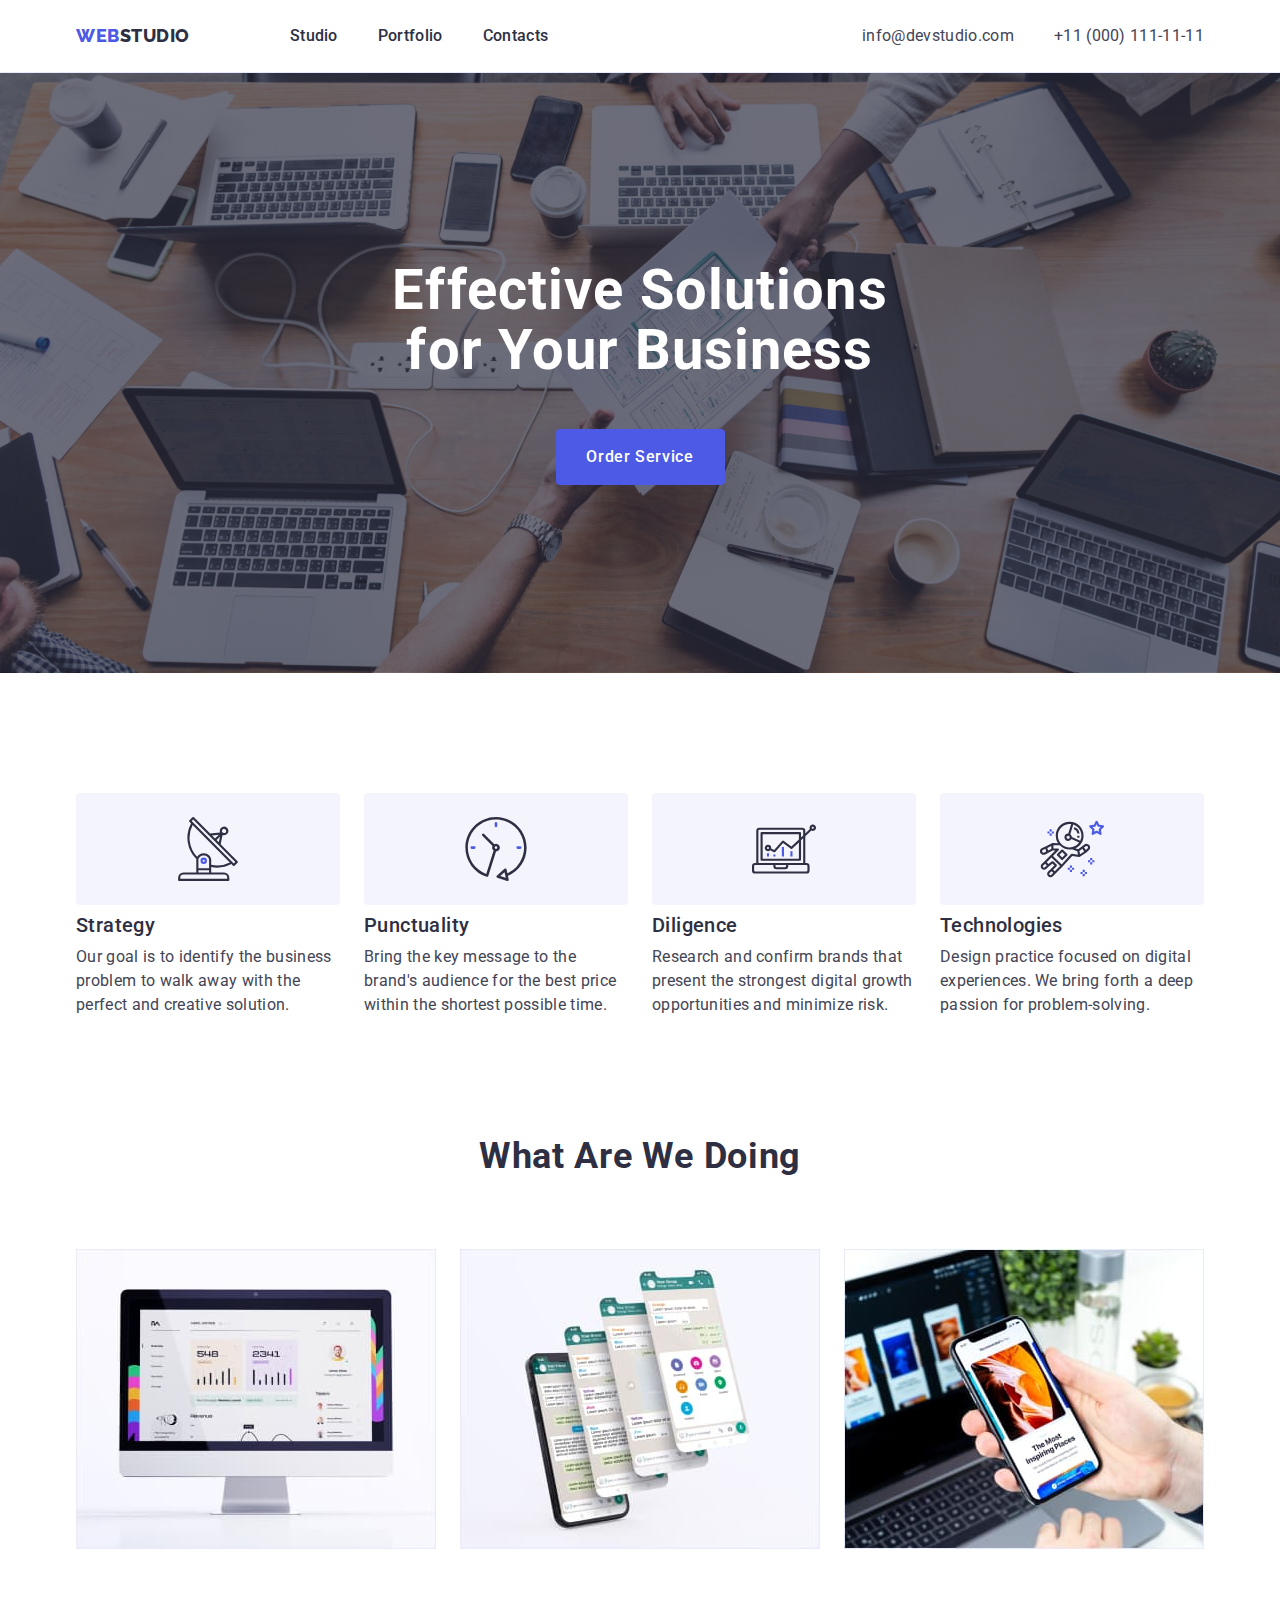
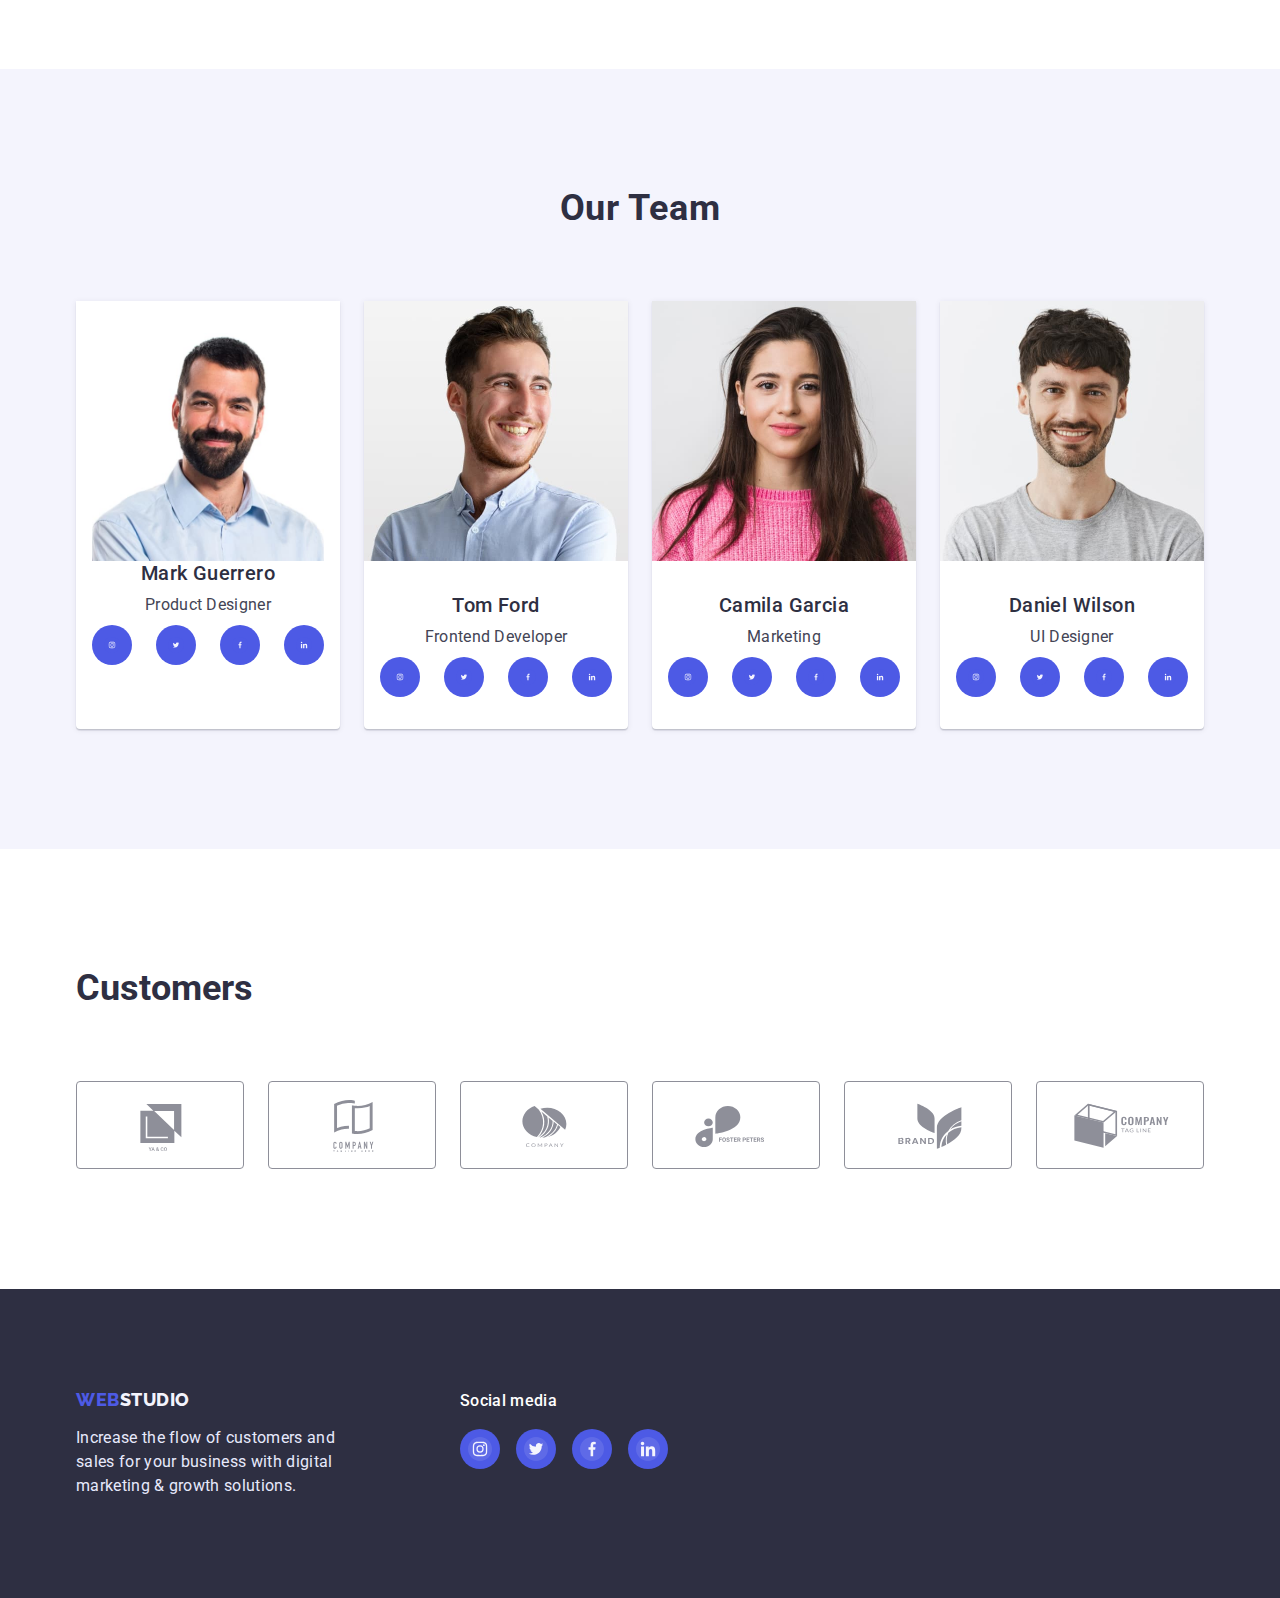
==== commit bbda0c6f: "Add files via upload" ====
--- a/index.html
+++ b/index.html
@@ -114,8 +114,9 @@
                 <h2 class="team-header">Our Team</h2>
                 <ul class="team-list list">
                     <li class="team-list-item">
-                        <img src="./images/imgd.jpg" alt="photo4" width="264">
                         <div class="team-list-item-div">
+                            <img src="./images/imgd.jpg" alt="photo4" width="264">
+
                             <h3 class="team-list-item-header principles-header">Mark Guerrero</h3>
                             <p class="team-list-item-paragraph principles-paragraph">Product Designer</p>
                             <div class="icon-div-team">
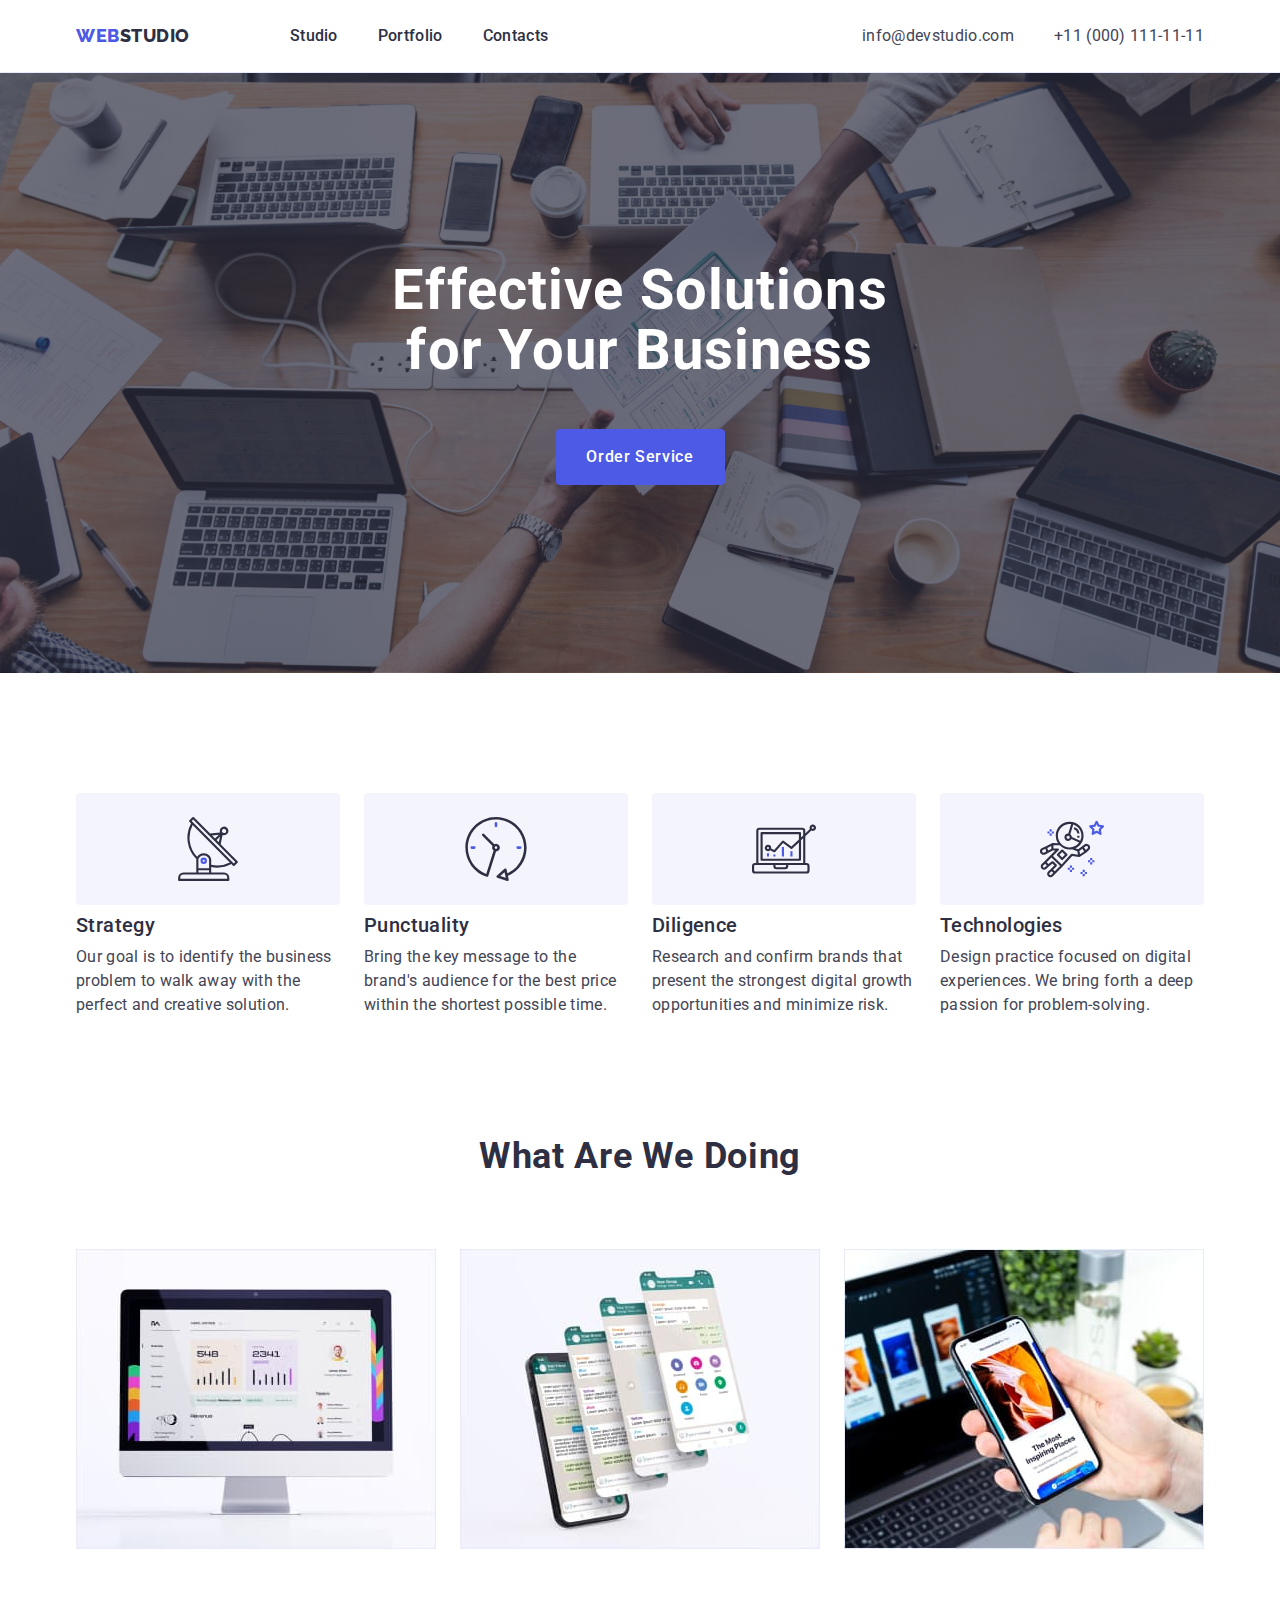
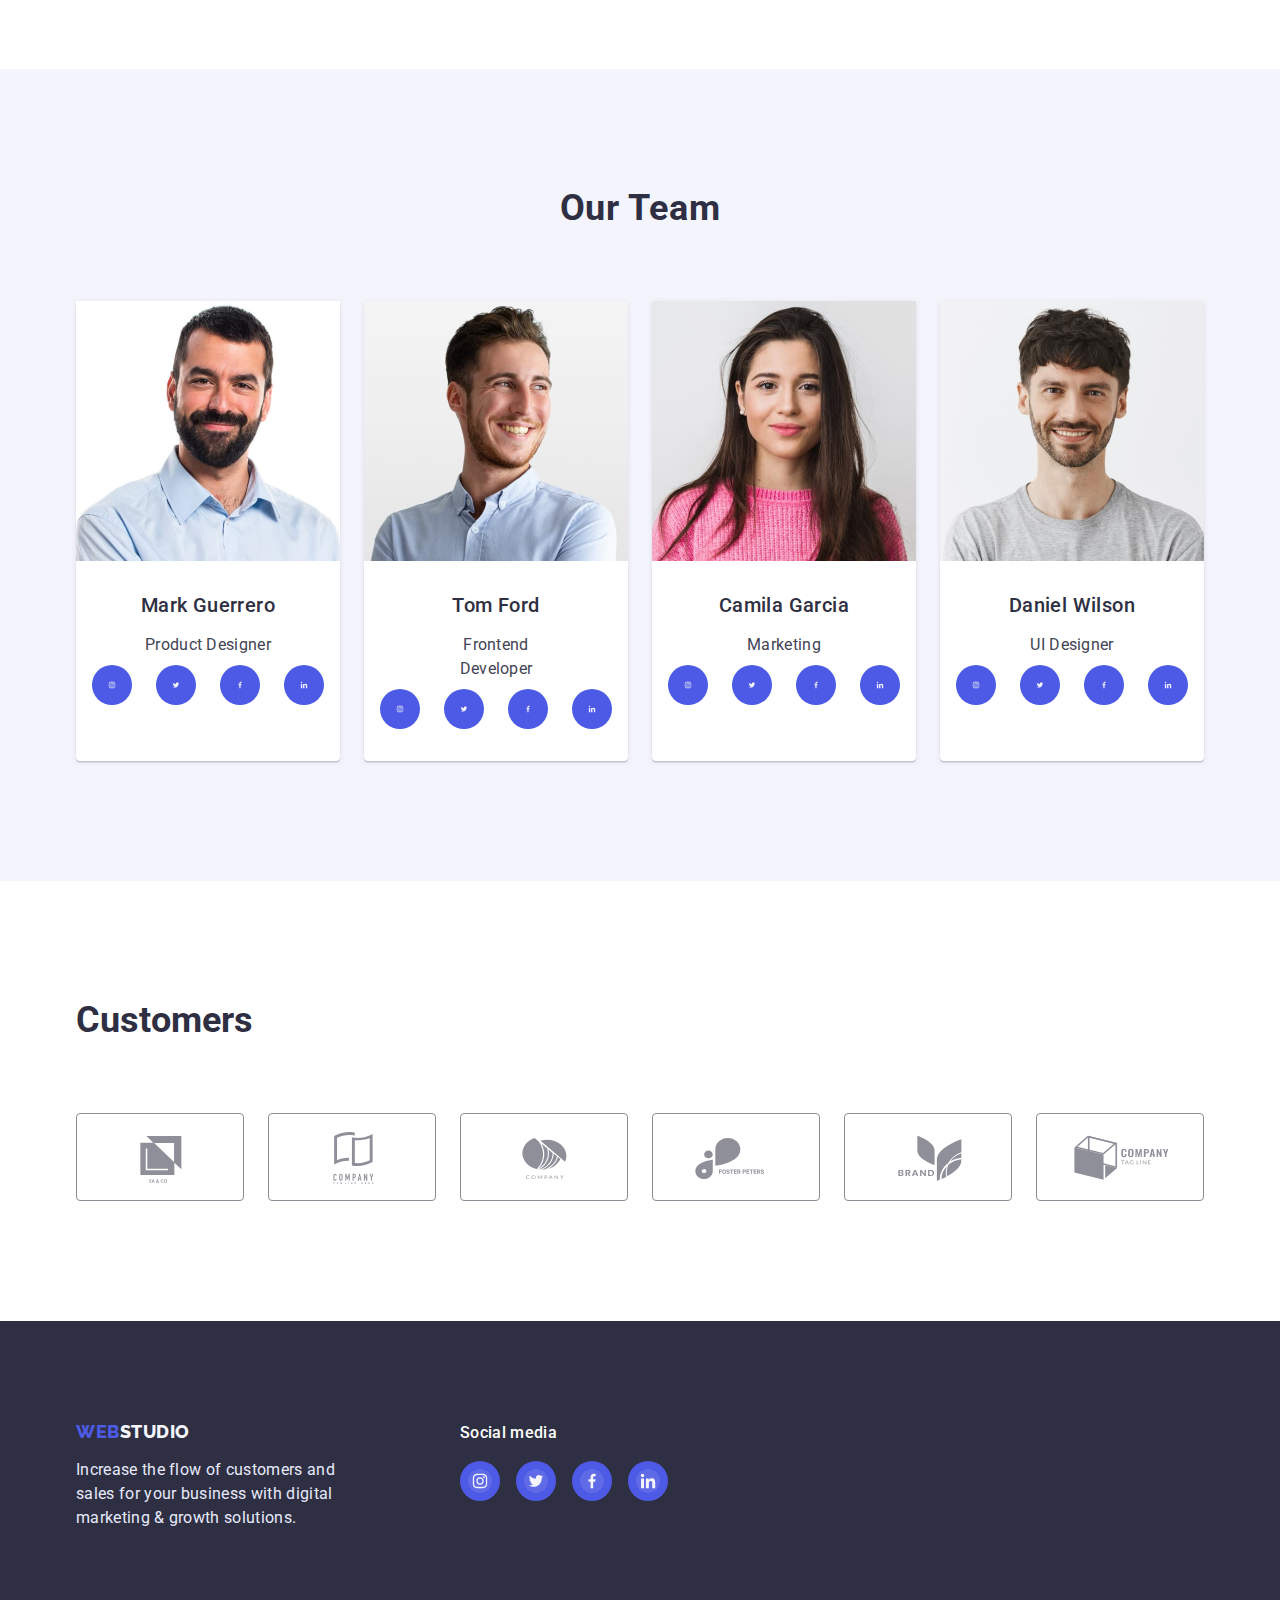
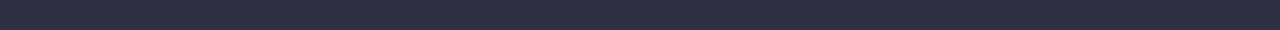
==== commit 70626adc: "Add files via upload" ====
--- a/index.html
+++ b/index.html
@@ -114,43 +114,40 @@
                 <h2 class="team-header">Our Team</h2>
                 <ul class="team-list list">
                     <li class="team-list-item">
-                        <div class="team-list-item-div">
+                        <div class="team-div">
                             <img src="./images/imgd.jpg" alt="photo4" width="264">
-
                             <h3 class="team-list-item-header principles-header">Mark Guerrero</h3>
                             <p class="team-list-item-paragraph principles-paragraph">Product Designer</p>
-                            <div class="icon-div-team">
-                                <ul class="icon-div-team-list">
-                                    <li class="icon-div-team-list-item">
-                                        <a class="icon-div-team-list-link" href="">
-                                            <svg class="icon-team" width="16" height="16">
-                                                <use href="./images/icons.svg#icon-Ellipse"></use>
-                                            </svg>
-                                        </a>
-                                    </li>
-                                    <li class="icon-div-team-list-item">
-                                        <a class="icon-div-team-list-link" href="">
-                                            <svg class="icon-team" width="16" height="16">
-                                                <use href="./images/icons.svg#icon-Ellipse-1"></use>
-                                            </svg>
-                                        </a>
-                                    </li>
-                                    <li class="icon-div-team-list-item">
-                                        <a class="icon-div-team-list-link" href="">
-                                            <svg class="icon-team" width="16" height="16">
-                                                <use href="./images/icons.svg#icon-Ellipse-2"></use>
-                                            </svg>
-                                        </a>
-                                    </li>
-                                    <li class="icon-div-team-list-item">
-                                        <a class="icon-div-team-list-link" href="">
-                                            <svg class="icon-team" width="16" height="16">
-                                                <use href="./images/icons.svg#icon-Ellipse-3"></use>
-                                            </svg>
-                                        </a>
-                                    </li>
-                                </ul>
-                            </div>
+                            <ul class="icon-div-team-list">
+                                <li class="icon-div-team-list-item">
+                                    <a class="icon-div-team-list-link" href="">
+                                        <svg class="icon-team" width="16" height="16">
+                                            <use href="./images/icons.svg#icon-Ellipse"></use>
+                                        </svg>
+                                    </a>
+                                </li>
+                                <li class="icon-div-team-list-item">
+                                    <a class="icon-div-team-list-link" href="">
+                                        <svg class="icon-team" width="16" height="16">
+                                            <use href="./images/icons.svg#icon-Ellipse-1"></use>
+                                        </svg>
+                                    </a>
+                                </li>
+                                <li class="icon-div-team-list-item">
+                                    <a class="icon-div-team-list-link" href="">
+                                        <svg class="icon-team" width="16" height="16">
+                                            <use href="./images/icons.svg#icon-Ellipse-2"></use>
+                                        </svg>
+                                    </a>
+                                </li>
+                                <li class="icon-div-team-list-item">
+                                    <a class="icon-div-team-list-link" href="">
+                                        <svg class="icon-team" width="16" height="16">
+                                            <use href="./images/icons.svg#icon-Ellipse-3"></use>
+                                        </svg>
+                                    </a>
+                                </li>
+                            </ul>
                         </div>
                     </li>
                     <li class="team-list-item">
--- a/css/styles.css
+++ b/css/styles.css
@@ -363,16 +363,15 @@
     gap: 24px;
 }
 
-.team-list-item-div {
-    padding: 32px 16px;
-}
 
 .team-list-item-header {
     text-align: center;
+    padding: 32px 62px 8px 62px;
 }
 
 .team-list-item-paragraph {
     text-align: center;
+    padding: 0 68px 8px 68px;
 }
 
 .buttons {
@@ -417,14 +416,11 @@
     margin-bottom: 8px;
 }
 
-.icon-div-team {
-    padding: 8px 0 0 0;
-}
-
 .icon-div-team-list {
     display: flex;
     justify-content: center;
     gap: 24px;
+    padding: 0 16px 32px 16px;
 }
 
 .icon-div-team-list-item {
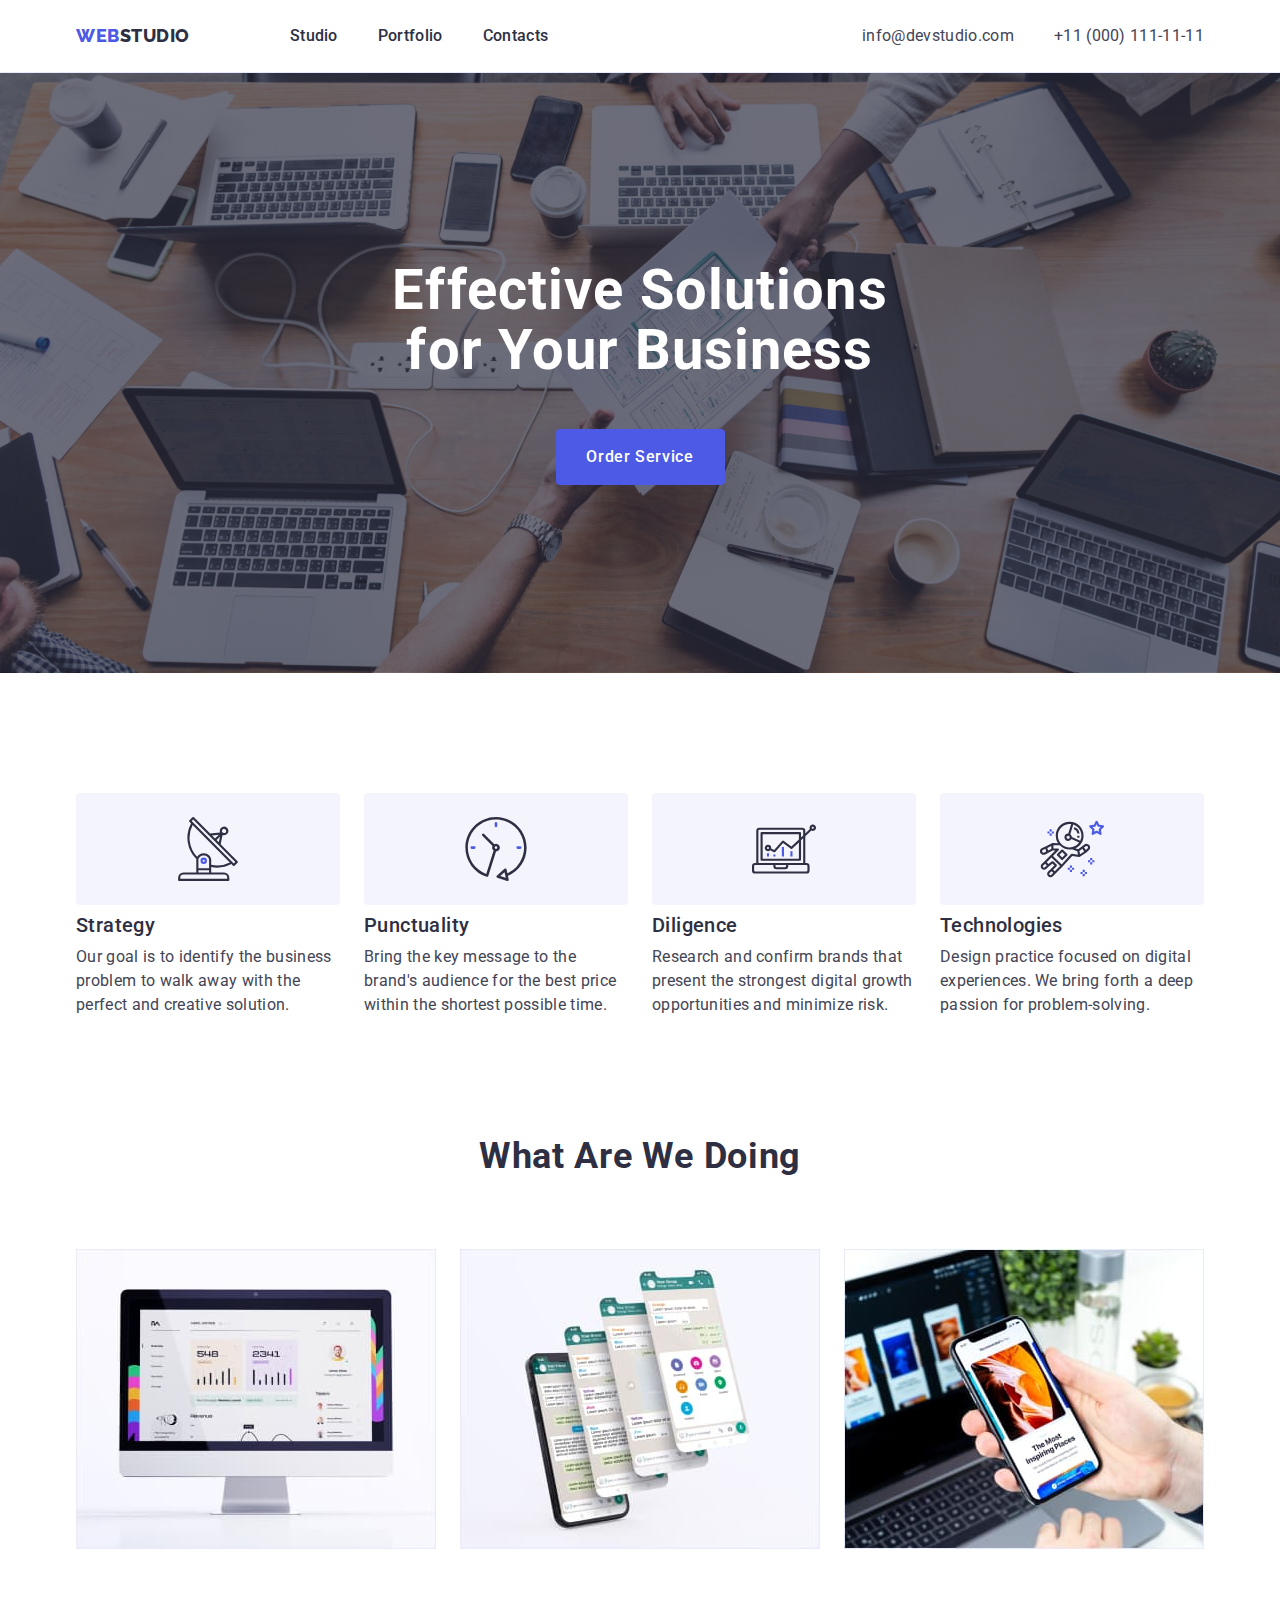
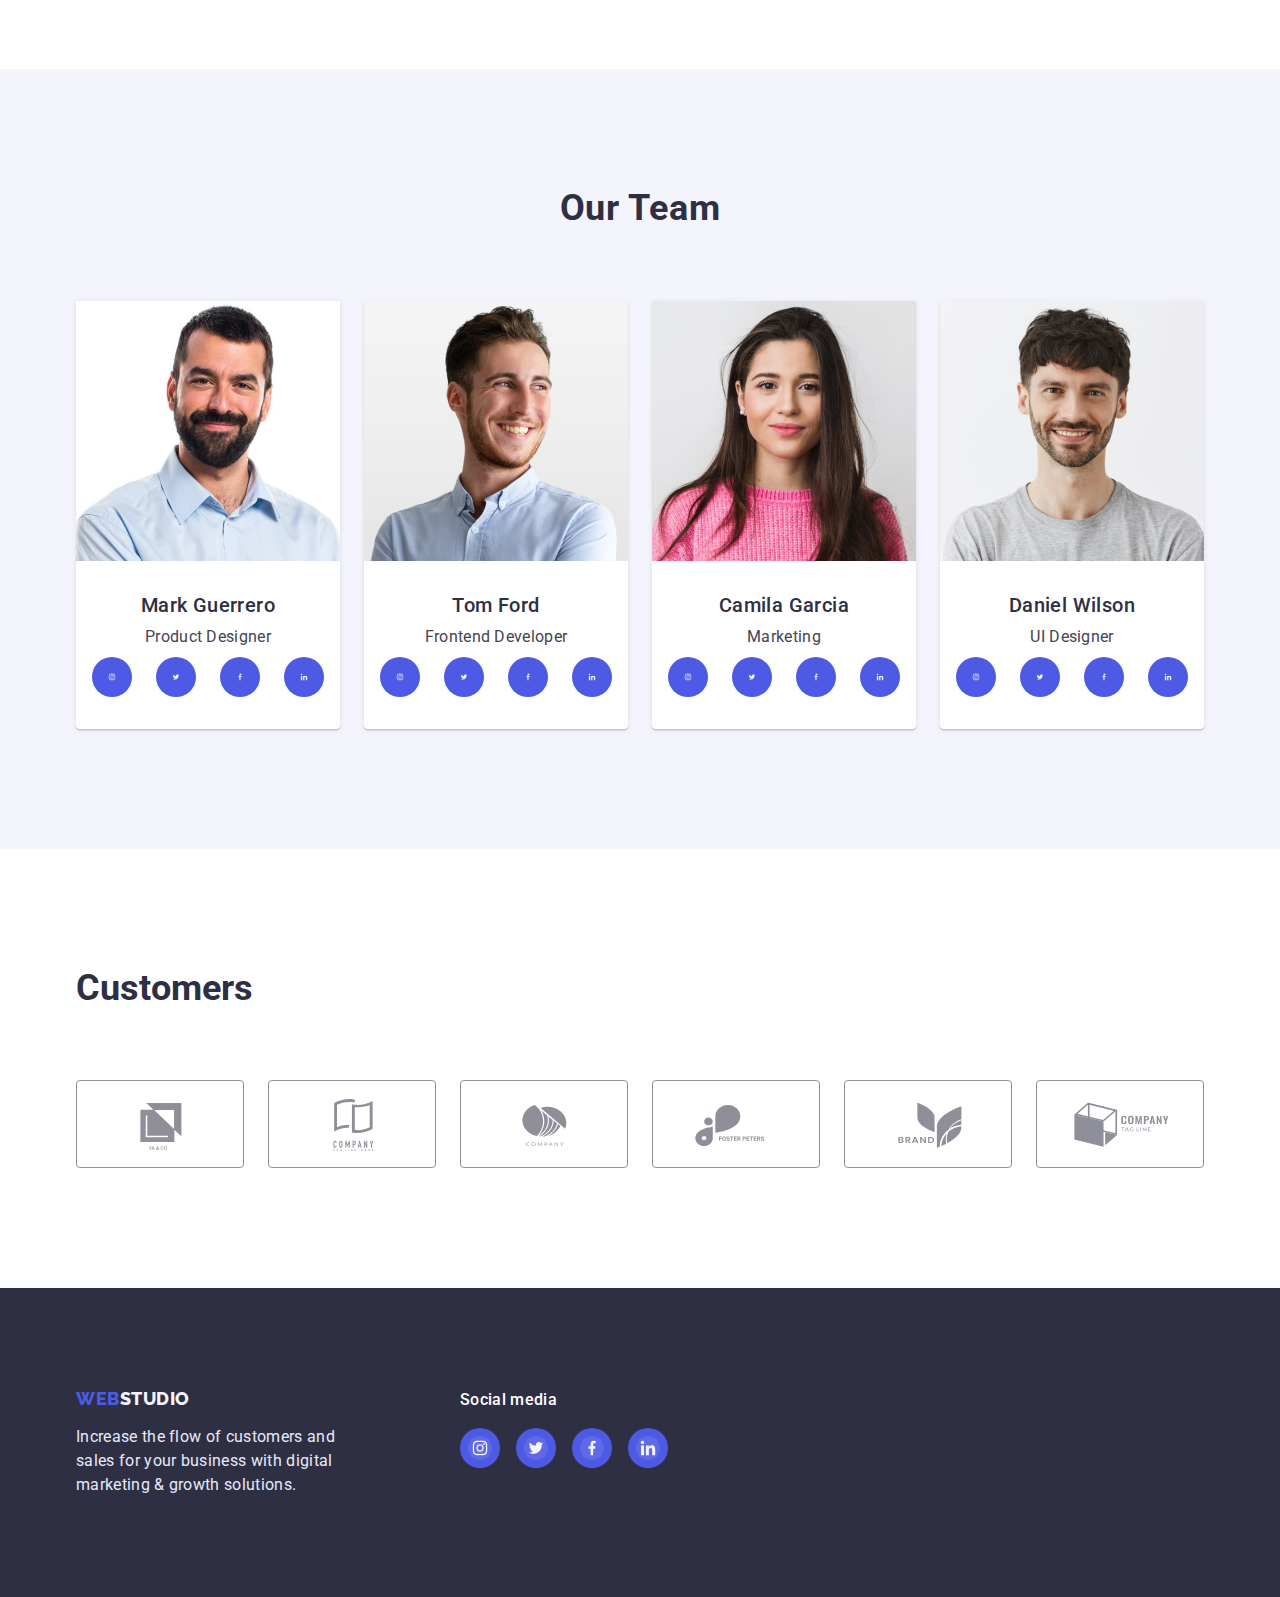
==== commit 0ee26aeb: "Add files via upload" ====
--- a/index.html
+++ b/index.html
@@ -114,8 +114,8 @@
                 <h2 class="team-header">Our Team</h2>
                 <ul class="team-list list">
                     <li class="team-list-item">
-                        <div class="team-div">
-                            <img src="./images/imgd.jpg" alt="photo4" width="264">
+                        <img src="./images/imgd.jpg" alt="photo4" width="264">
+                        <div class="team-list-item-div">
                             <h3 class="team-list-item-header principles-header">Mark Guerrero</h3>
                             <p class="team-list-item-paragraph principles-paragraph">Product Designer</p>
                             <ul class="icon-div-team-list">
@@ -155,38 +155,36 @@
                         <div class="team-list-item-div">
                             <h3 class="team-list-item-header principles-header">Tom Ford</h3>
                             <p class="team-list-item-paragraph principles-paragraph">Frontend Developer</p>
-                            <div class="icon-div-team">
-                                <ul class="icon-div-team-list">
-                                    <li class="icon-div-team-list-item">
-                                        <a class="icon-div-team-list-link" href="">
-                                            <svg class="icon-team" width="16" height="16">
-                                                <use href="./images/icons.svg#icon-Ellipse"></use>
-                                            </svg>
-                                        </a>
-                                    </li>
-                                    <li class="icon-div-team-list-item">
-                                        <a class="icon-div-team-list-link" href="">
-                                            <svg class="icon-team" width="16" height="16">
-                                                <use href="./images/icons.svg#icon-Ellipse-1"></use>
-                                            </svg>
-                                        </a>
-                                    </li>
-                                    <li class="icon-div-team-list-item">
-                                        <a class="icon-div-team-list-link" href="">
-                                            <svg class="icon-team" width="16" height="16">
-                                                <use href="./images/icons.svg#icon-Ellipse-2"></use>
-                                            </svg>
-                                        </a>
-                                    </li>
-                                    <li class="icon-div-team-list-item">
-                                        <a class="icon-div-team-list-link" href="">
-                                            <svg class="icon-team" width="16" height="16">
-                                                <use href="./images/icons.svg#icon-Ellipse-3"></use>
-                                            </svg>
-                                        </a>
-                                    </li>
-                                </ul>
-                            </div>
+                            <ul class="icon-div-team-list">
+                                <li class="icon-div-team-list-item">
+                                    <a class="icon-div-team-list-link" href="">
+                                        <svg class="icon-team" width="16" height="16">
+                                            <use href="./images/icons.svg#icon-Ellipse"></use>
+                                        </svg>
+                                    </a>
+                                </li>
+                                <li class="icon-div-team-list-item">
+                                    <a class="icon-div-team-list-link" href="">
+                                        <svg class="icon-team" width="16" height="16">
+                                            <use href="./images/icons.svg#icon-Ellipse-1"></use>
+                                        </svg>
+                                    </a>
+                                </li>
+                                <li class="icon-div-team-list-item">
+                                    <a class="icon-div-team-list-link" href="">
+                                        <svg class="icon-team" width="16" height="16">
+                                            <use href="./images/icons.svg#icon-Ellipse-2"></use>
+                                        </svg>
+                                    </a>
+                                </li>
+                                <li class="icon-div-team-list-item">
+                                    <a class="icon-div-team-list-link" href="">
+                                        <svg class="icon-team" width="16" height="16">
+                                            <use href="./images/icons.svg#icon-Ellipse-3"></use>
+                                        </svg>
+                                    </a>
+                                </li>
+                            </ul>
                         </div>
                     </li>
                     <li class="team-list-item">
@@ -194,38 +192,36 @@
                         <div class="team-list-item-div">
                             <h3 class="team-list-item-header principles-header">Camila Garcia</h3>
                             <p class="team-list-item-paragraph principles-paragraph">Marketing</p>
-                            <div class="icon-div-team">
-                                <ul class="icon-div-team-list">
-                                    <li class="icon-div-team-list-item">
-                                        <a class="icon-div-team-list-link" href="">
-                                            <svg class="icon-team" width="16" height="16">
-                                                <use href="./images/icons.svg#icon-Ellipse"></use>
-                                            </svg>
-                                        </a>
-                                    </li>
-                                    <li class="icon-div-team-list-item">
-                                        <a class="icon-div-team-list-link" href="">
-                                            <svg class="icon-team" width="16" height="16">
-                                                <use href="./images/icons.svg#icon-Ellipse-1"></use>
-                                            </svg>
-                                        </a>
-                                    </li>
-                                    <li class="icon-div-team-list-item">
-                                        <a class="icon-div-team-list-link" href="">
-                                            <svg class="icon-team" width="16" height="16">
-                                                <use href="./images/icons.svg#icon-Ellipse-2"></use>
-                                            </svg>
-                                        </a>
-                                    </li>
-                                    <li class="icon-div-team-list-item">
-                                        <a class="icon-div-team-list-link" href="">
-                                            <svg class="icon-team" width="16" height="16">
-                                                <use href="./images/icons.svg#icon-Ellipse-3"></use>
-                                            </svg>
-                                        </a>
-                                    </li>
-                                </ul>
-                            </div>
+                            <ul class="icon-div-team-list">
+                                <li class="icon-div-team-list-item">
+                                    <a class="icon-div-team-list-link" href="">
+                                        <svg class="icon-team" width="16" height="16">
+                                            <use href="./images/icons.svg#icon-Ellipse"></use>
+                                        </svg>
+                                    </a>
+                                </li>
+                                <li class="icon-div-team-list-item">
+                                    <a class="icon-div-team-list-link" href="">
+                                        <svg class="icon-team" width="16" height="16">
+                                            <use href="./images/icons.svg#icon-Ellipse-1"></use>
+                                        </svg>
+                                    </a>
+                                </li>
+                                <li class="icon-div-team-list-item">
+                                    <a class="icon-div-team-list-link" href="">
+                                        <svg class="icon-team" width="16" height="16">
+                                            <use href="./images/icons.svg#icon-Ellipse-2"></use>
+                                        </svg>
+                                    </a>
+                                </li>
+                                <li class="icon-div-team-list-item">
+                                    <a class="icon-div-team-list-link" href="">
+                                        <svg class="icon-team" width="16" height="16">
+                                            <use href="./images/icons.svg#icon-Ellipse-3"></use>
+                                        </svg>
+                                    </a>
+                                </li>
+                            </ul>
                         </div>
                     </li>
                     <li class="team-list-item">
@@ -233,38 +229,36 @@
                         <div class="team-list-item-div">
                             <h3 class="team-list-item-header principles-header">Daniel Wilson</h3>
                             <p class="team-list-item-paragraph principles-paragraph">UI Designer</p>
-                            <div class="icon-div-team">
-                                <ul class="icon-div-team-list">
-                                    <li class="icon-div-team-list-item">
-                                        <a class="icon-div-team-list-link" href="">
-                                            <svg class="icon-team" width="16" height="16">
-                                                <use href="./images/icons.svg#icon-Ellipse"></use>
-                                            </svg>
-                                        </a>
-                                    </li>
-                                    <li class="icon-div-team-list-item">
-                                        <a class="icon-div-team-list-link" href="">
-                                            <svg class="icon-team" width="16" height="16">
-                                                <use href="./images/icons.svg#icon-Ellipse-1"></use>
-                                            </svg>
-                                        </a>
-                                    </li>
-                                    <li class="icon-div-team-list-item">
-                                        <a class="icon-div-team-list-link" href="">
-                                            <svg class="icon-team" width="16" height="16">
-                                                <use href="./images/icons.svg#icon-Ellipse-2"></use>
-                                            </svg>
-                                        </a>
-                                    </li>
-                                    <li class="icon-div-team-list-item">
-                                        <a class="icon-div-team-list-link" href="">
-                                            <svg class="icon-team" width="16" height="16">
-                                                <use href="./images/icons.svg#icon-Ellipse-3"></use>
-                                            </svg>
-                                        </a>
-                                    </li>
-                                </ul>
-                            </div>
+                            <ul class="icon-div-team-list">
+                                <li class="icon-div-team-list-item">
+                                    <a class="icon-div-team-list-link" href="">
+                                        <svg class="icon-team" width="16" height="16">
+                                            <use href="./images/icons.svg#icon-Ellipse"></use>
+                                        </svg>
+                                    </a>
+                                </li>
+                                <li class="icon-div-team-list-item">
+                                    <a class="icon-div-team-list-link" href="">
+                                        <svg class="icon-team" width="16" height="16">
+                                            <use href="./images/icons.svg#icon-Ellipse-1"></use>
+                                        </svg>
+                                    </a>
+                                </li>
+                                <li class="icon-div-team-list-item">
+                                    <a class="icon-div-team-list-link" href="">
+                                        <svg class="icon-team" width="16" height="16">
+                                            <use href="./images/icons.svg#icon-Ellipse-2"></use>
+                                        </svg>
+                                    </a>
+                                </li>
+                                <li class="icon-div-team-list-item">
+                                    <a class="icon-div-team-list-link" href="">
+                                        <svg class="icon-team" width="16" height="16">
+                                            <use href="./images/icons.svg#icon-Ellipse-3"></use>
+                                        </svg>
+                                    </a>
+                                </li>
+                            </ul>
                         </div>
                     </li>
                 </ul>
--- a/css/styles.css
+++ b/css/styles.css
@@ -363,15 +363,16 @@
     gap: 24px;
 }
 
+.team-list-item-div {
+    padding: 32px 16px;
+}
 
 .team-list-item-header {
     text-align: center;
-    padding: 32px 62px 8px 62px;
 }
 
 .team-list-item-paragraph {
     text-align: center;
-    padding: 0 68px 8px 68px;
 }
 
 .buttons {
@@ -420,7 +421,7 @@
     display: flex;
     justify-content: center;
     gap: 24px;
-    padding: 0 16px 32px 16px;
+    padding-top: 8px;
 }
 
 .icon-div-team-list-item {
@@ -458,7 +459,7 @@
 
 .customers-header {
     font-size: 36px;
-    line-height: 1.11;
+    line-height: 1.1;
     color: #2e2f42;
     margin-bottom: 72px;
 }
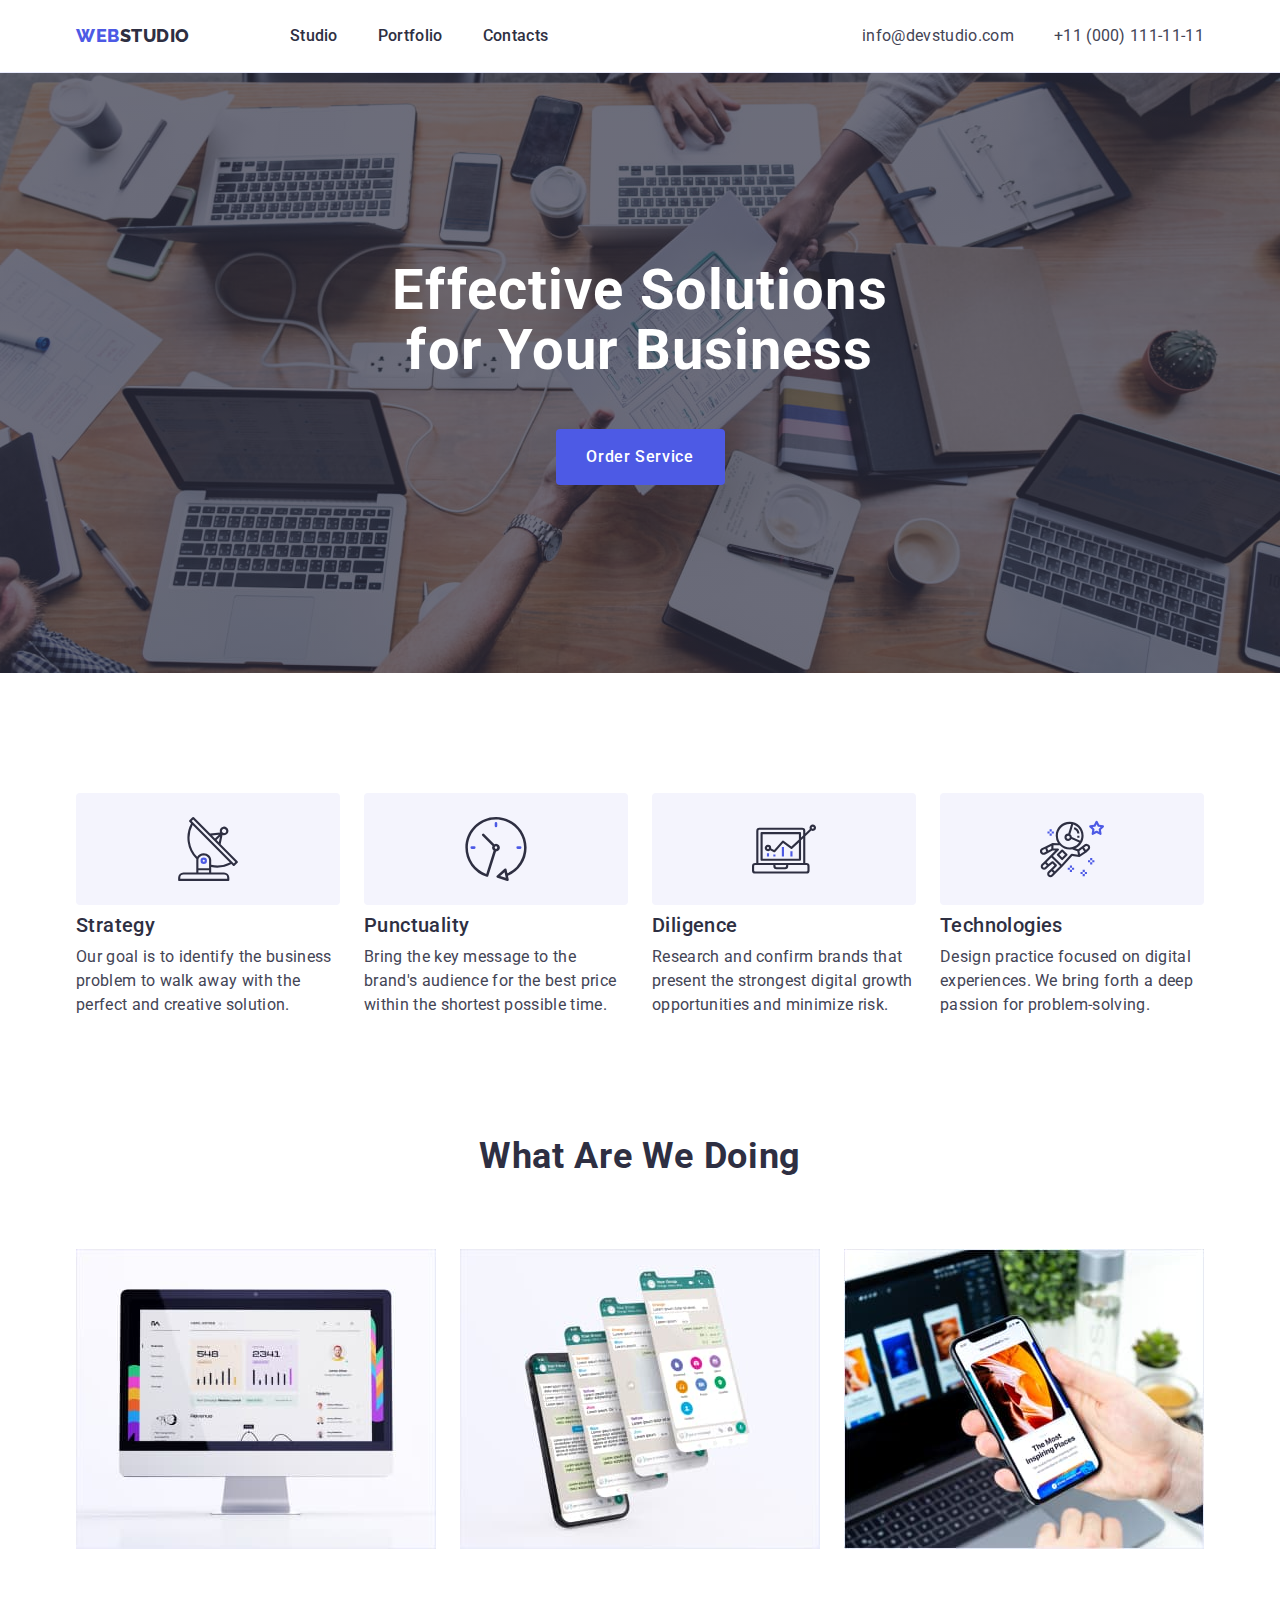
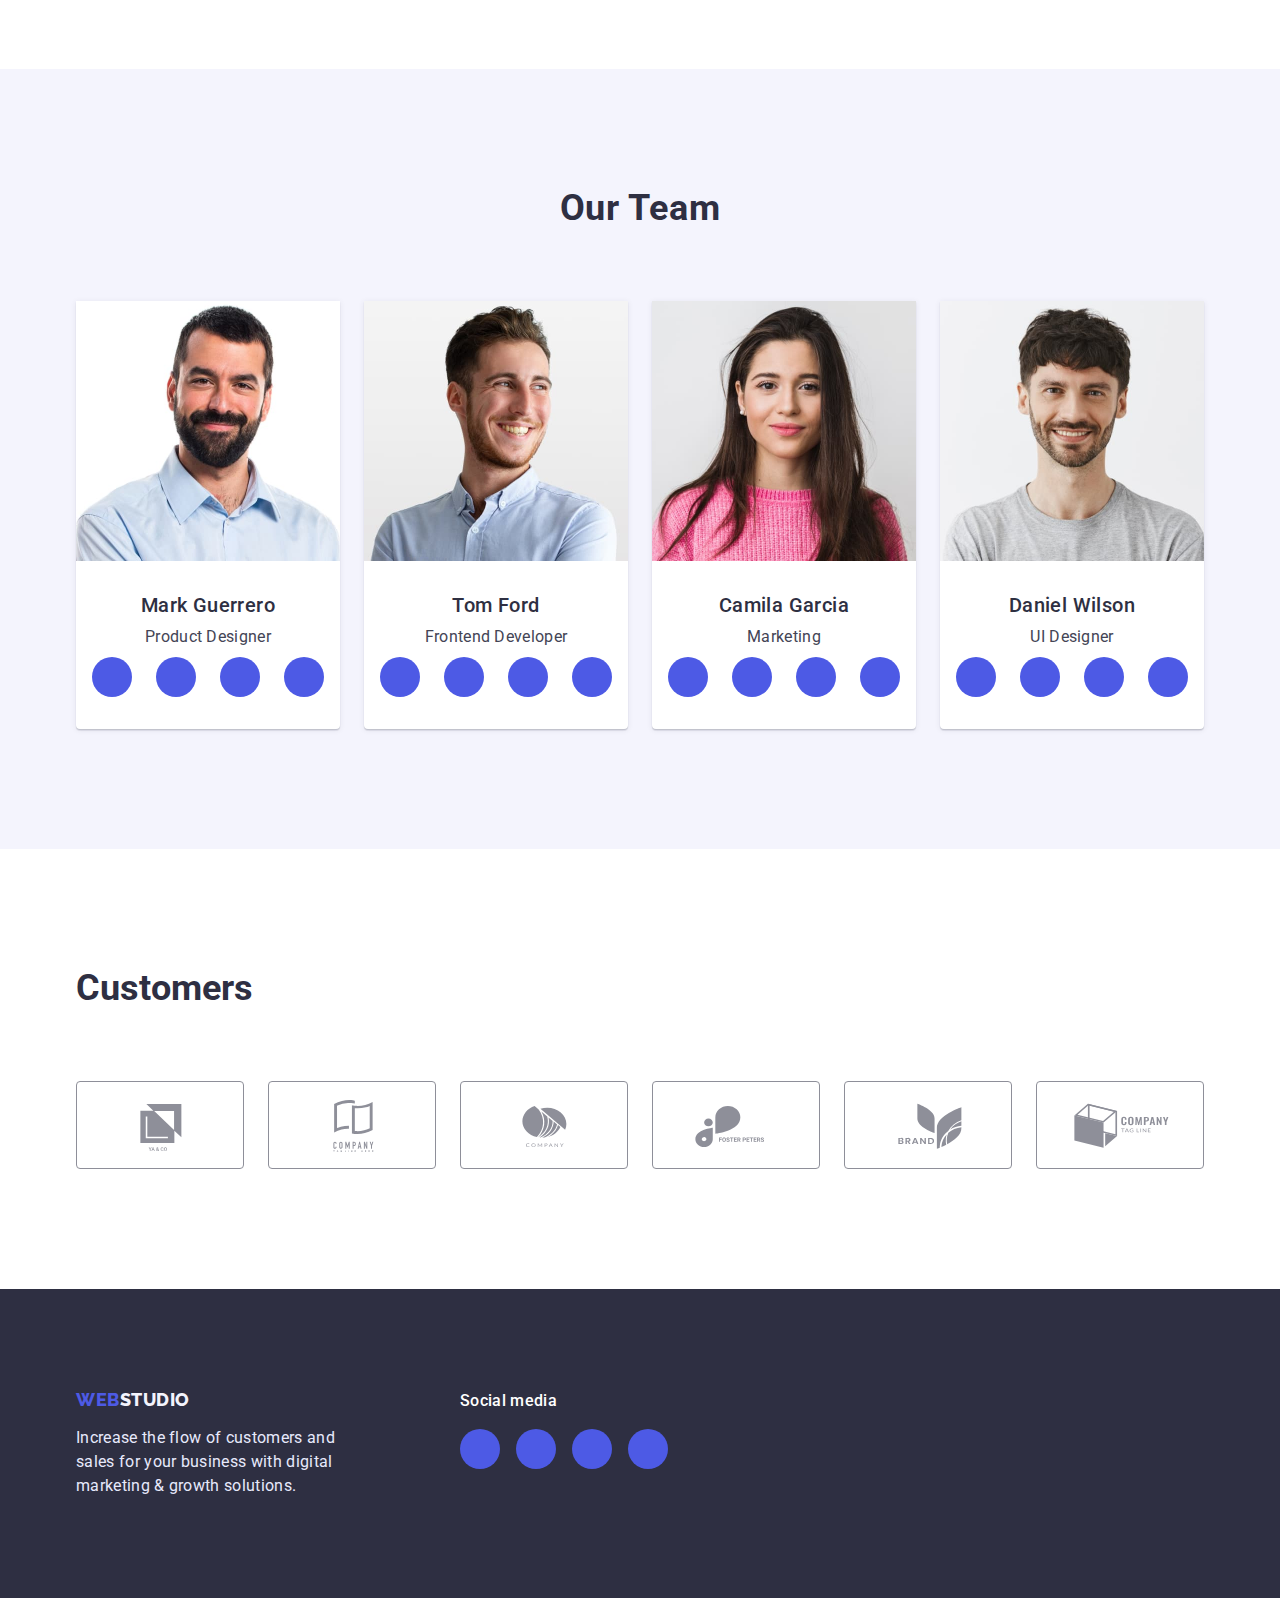
==== commit 5b19ab78: "Add files via upload" ====
--- a/index.html
+++ b/index.html
@@ -122,28 +122,28 @@
                                 <li class="icon-div-team-list-item">
                                     <a class="icon-div-team-list-link" href="">
                                         <svg class="icon-team" width="16" height="16">
-                                            <use href="./images/icons.svg#icon-Ellipse"></use>
-                                        </svg>
-                                    </a>
-                                </li>
-                                <li class="icon-div-team-list-item">
-                                    <a class="icon-div-team-list-link" href="">
-                                        <svg class="icon-team" width="16" height="16">
-                                            <use href="./images/icons.svg#icon-Ellipse-1"></use>
-                                        </svg>
-                                    </a>
-                                </li>
-                                <li class="icon-div-team-list-item">
-                                    <a class="icon-div-team-list-link" href="">
-                                        <svg class="icon-team" width="16" height="16">
-                                            <use href="./images/icons.svg#icon-Ellipse-2"></use>
-                                        </svg>
-                                    </a>
-                                </li>
-                                <li class="icon-div-team-list-item">
-                                    <a class="icon-div-team-list-link" href="">
-                                        <svg class="icon-team" width="16" height="16">
-                                            <use href="./images/icons.svg#icon-Ellipse-3"></use>
+                                            <use href="./images/icons.svg#icon-instagram"></use>
+                                        </svg>
+                                    </a>
+                                </li>
+                                <li class="icon-div-team-list-item">
+                                    <a class="icon-div-team-list-link" href="">
+                                        <svg class="icon-team" width="16" height="16">
+                                            <use href="./images/icons.svg#icon-twitter"></use>
+                                        </svg>
+                                    </a>
+                                </li>
+                                <li class="icon-div-team-list-item">
+                                    <a class="icon-div-team-list-link" href="">
+                                        <svg class="icon-team" width="16" height="16">
+                                            <use href="./images/icons.svg#iicon-facebook"></use>
+                                        </svg>
+                                    </a>
+                                </li>
+                                <li class="icon-div-team-list-item">
+                                    <a class="icon-div-team-list-link" href="">
+                                        <svg class="icon-team" width="16" height="16">
+                                            <use href="./images/icons.svg#icon-linkedin"></use>
                                         </svg>
                                     </a>
                                 </li>
@@ -159,28 +159,28 @@
                                 <li class="icon-div-team-list-item">
                                     <a class="icon-div-team-list-link" href="">
                                         <svg class="icon-team" width="16" height="16">
-                                            <use href="./images/icons.svg#icon-Ellipse"></use>
-                                        </svg>
-                                    </a>
-                                </li>
-                                <li class="icon-div-team-list-item">
-                                    <a class="icon-div-team-list-link" href="">
-                                        <svg class="icon-team" width="16" height="16">
-                                            <use href="./images/icons.svg#icon-Ellipse-1"></use>
-                                        </svg>
-                                    </a>
-                                </li>
-                                <li class="icon-div-team-list-item">
-                                    <a class="icon-div-team-list-link" href="">
-                                        <svg class="icon-team" width="16" height="16">
-                                            <use href="./images/icons.svg#icon-Ellipse-2"></use>
-                                        </svg>
-                                    </a>
-                                </li>
-                                <li class="icon-div-team-list-item">
-                                    <a class="icon-div-team-list-link" href="">
-                                        <svg class="icon-team" width="16" height="16">
-                                            <use href="./images/icons.svg#icon-Ellipse-3"></use>
+                                            <use href="./images/icons.svg#icon-instagram"></use>
+                                        </svg>
+                                    </a>
+                                </li>
+                                <li class="icon-div-team-list-item">
+                                    <a class="icon-div-team-list-link" href="">
+                                        <svg class="icon-team" width="16" height="16">
+                                            <use href="./images/icons.svg#icon-twitter"></use>
+                                        </svg>
+                                    </a>
+                                </li>
+                                <li class="icon-div-team-list-item">
+                                    <a class="icon-div-team-list-link" href="">
+                                        <svg class="icon-team" width="16" height="16">
+                                            <use href="./images/icons.svg#icon-facebook"></use>
+                                        </svg>
+                                    </a>
+                                </li>
+                                <li class="icon-div-team-list-item">
+                                    <a class="icon-div-team-list-link" href="">
+                                        <svg class="icon-team" width="16" height="16">
+                                            <use href="./images/icons.svg#icon-linkedin"></use>
                                         </svg>
                                     </a>
                                 </li>
@@ -196,28 +196,28 @@
                                 <li class="icon-div-team-list-item">
                                     <a class="icon-div-team-list-link" href="">
                                         <svg class="icon-team" width="16" height="16">
-                                            <use href="./images/icons.svg#icon-Ellipse"></use>
-                                        </svg>
-                                    </a>
-                                </li>
-                                <li class="icon-div-team-list-item">
-                                    <a class="icon-div-team-list-link" href="">
-                                        <svg class="icon-team" width="16" height="16">
-                                            <use href="./images/icons.svg#icon-Ellipse-1"></use>
-                                        </svg>
-                                    </a>
-                                </li>
-                                <li class="icon-div-team-list-item">
-                                    <a class="icon-div-team-list-link" href="">
-                                        <svg class="icon-team" width="16" height="16">
-                                            <use href="./images/icons.svg#icon-Ellipse-2"></use>
-                                        </svg>
-                                    </a>
-                                </li>
-                                <li class="icon-div-team-list-item">
-                                    <a class="icon-div-team-list-link" href="">
-                                        <svg class="icon-team" width="16" height="16">
-                                            <use href="./images/icons.svg#icon-Ellipse-3"></use>
+                                            <use href="./images/icons.svg#icon-instagram"></use>
+                                        </svg>
+                                    </a>
+                                </li>
+                                <li class="icon-div-team-list-item">
+                                    <a class="icon-div-team-list-link" href="">
+                                        <svg class="icon-team" width="16" height="16">
+                                            <use href="./images/icons.svg#icon-twitter"></use>
+                                        </svg>
+                                    </a>
+                                </li>
+                                <li class="icon-div-team-list-item">
+                                    <a class="icon-div-team-list-link" href="">
+                                        <svg class="icon-team" width="16" height="16">
+                                            <use href="./images/icons.svg#icon-facebook"></use>
+                                        </svg>
+                                    </a>
+                                </li>
+                                <li class="icon-div-team-list-item">
+                                    <a class="icon-div-team-list-link" href="">
+                                        <svg class="icon-team" width="16" height="16">
+                                            <use href="./images/icons.svg#icon-linkedin"></use>
                                         </svg>
                                     </a>
                                 </li>
@@ -233,28 +233,28 @@
                                 <li class="icon-div-team-list-item">
                                     <a class="icon-div-team-list-link" href="">
                                         <svg class="icon-team" width="16" height="16">
-                                            <use href="./images/icons.svg#icon-Ellipse"></use>
-                                        </svg>
-                                    </a>
-                                </li>
-                                <li class="icon-div-team-list-item">
-                                    <a class="icon-div-team-list-link" href="">
-                                        <svg class="icon-team" width="16" height="16">
-                                            <use href="./images/icons.svg#icon-Ellipse-1"></use>
-                                        </svg>
-                                    </a>
-                                </li>
-                                <li class="icon-div-team-list-item">
-                                    <a class="icon-div-team-list-link" href="">
-                                        <svg class="icon-team" width="16" height="16">
-                                            <use href="./images/icons.svg#icon-Ellipse-2"></use>
-                                        </svg>
-                                    </a>
-                                </li>
-                                <li class="icon-div-team-list-item">
-                                    <a class="icon-div-team-list-link" href="">
-                                        <svg class="icon-team" width="16" height="16">
-                                            <use href="./images/icons.svg#icon-Ellipse-3"></use>
+                                            <use href="./images/icons.svg#icon-instagram"></use>
+                                        </svg>
+                                    </a>
+                                </li>
+                                <li class="icon-div-team-list-item">
+                                    <a class="icon-div-team-list-link" href="">
+                                        <svg class="icon-team" width="16" height="16">
+                                            <use href="./images/icons.svg#icon-twitter"></use>
+                                        </svg>
+                                    </a>
+                                </li>
+                                <li class="icon-div-team-list-item">
+                                    <a class="icon-div-team-list-link" href="">
+                                        <svg class="icon-team" width="16" height="16">
+                                            <use href="./images/icons.svg#icon-facebook"></use>
+                                        </svg>
+                                    </a>
+                                </li>
+                                <li class="icon-div-team-list-item">
+                                    <a class="icon-div-team-list-link" href="">
+                                        <svg class="icon-team" width="16" height="16">
+                                            <use href="./images/icons.svg#icon-linkedin"></use>
                                         </svg>
                                     </a>
                                 </li>
@@ -329,28 +329,28 @@
                     <li class="footer-list-item">
                         <a class="footer-list-link" href="">
                             <svg class="footer-icon" width="24" height="24">
-                                <use href="./images/icons.svg#icon-Ellipse1"></use>
+                                <use href="./images/icons.svg#icon-instagram"></use>
                             </svg>
                         </a>
                     </li>
                     <li class="footer-list-item">
                         <a class="footer-list-link" href="">
                             <svg class="footer-icon" width="24" height="24">
-                                <use href="./images/icons.svg#icon-Ellipse-11"></use>
+                                <use href="./images/icons.svg#icon-twitter"></use>
                             </svg>
                         </a>
                     </li>
                     <li class="footer-list-item">
                         <a class="footer-list-link" href="">
                             <svg class="footer-icon" width="24" height="24">
-                                <use href="./images/icons.svg#icon-Ellipse-21"></use>
+                                <use href="./images/icons.svg#icon-facebook"></use>
                             </svg>
                         </a>
                     </li>
                     <li class="footer-list-item">
                         <a class="footer-list-link" href="">
                             <svg class="footer-icon" width="24" height="24">
-                                <use href="./images/icons.svg#icon-Ellipse-31"></use>
+                                <use href="./images/icons.svg#iicon-linkedin"></use>
                             </svg>
                         </a>
                     </li>
--- a/css/styles.css
+++ b/css/styles.css
@@ -138,6 +138,8 @@
     background-repeat: no-repeat;
     background-position: center;
     background-size: cover;
+    height: 600px;
+    margin: 0 auto;
 }
 
 .service-name {
@@ -459,7 +461,7 @@
 
 .customers-header {
     font-size: 36px;
-    line-height: 1.1;
+    line-height: 1.11;
     color: #2e2f42;
     margin-bottom: 72px;
 }
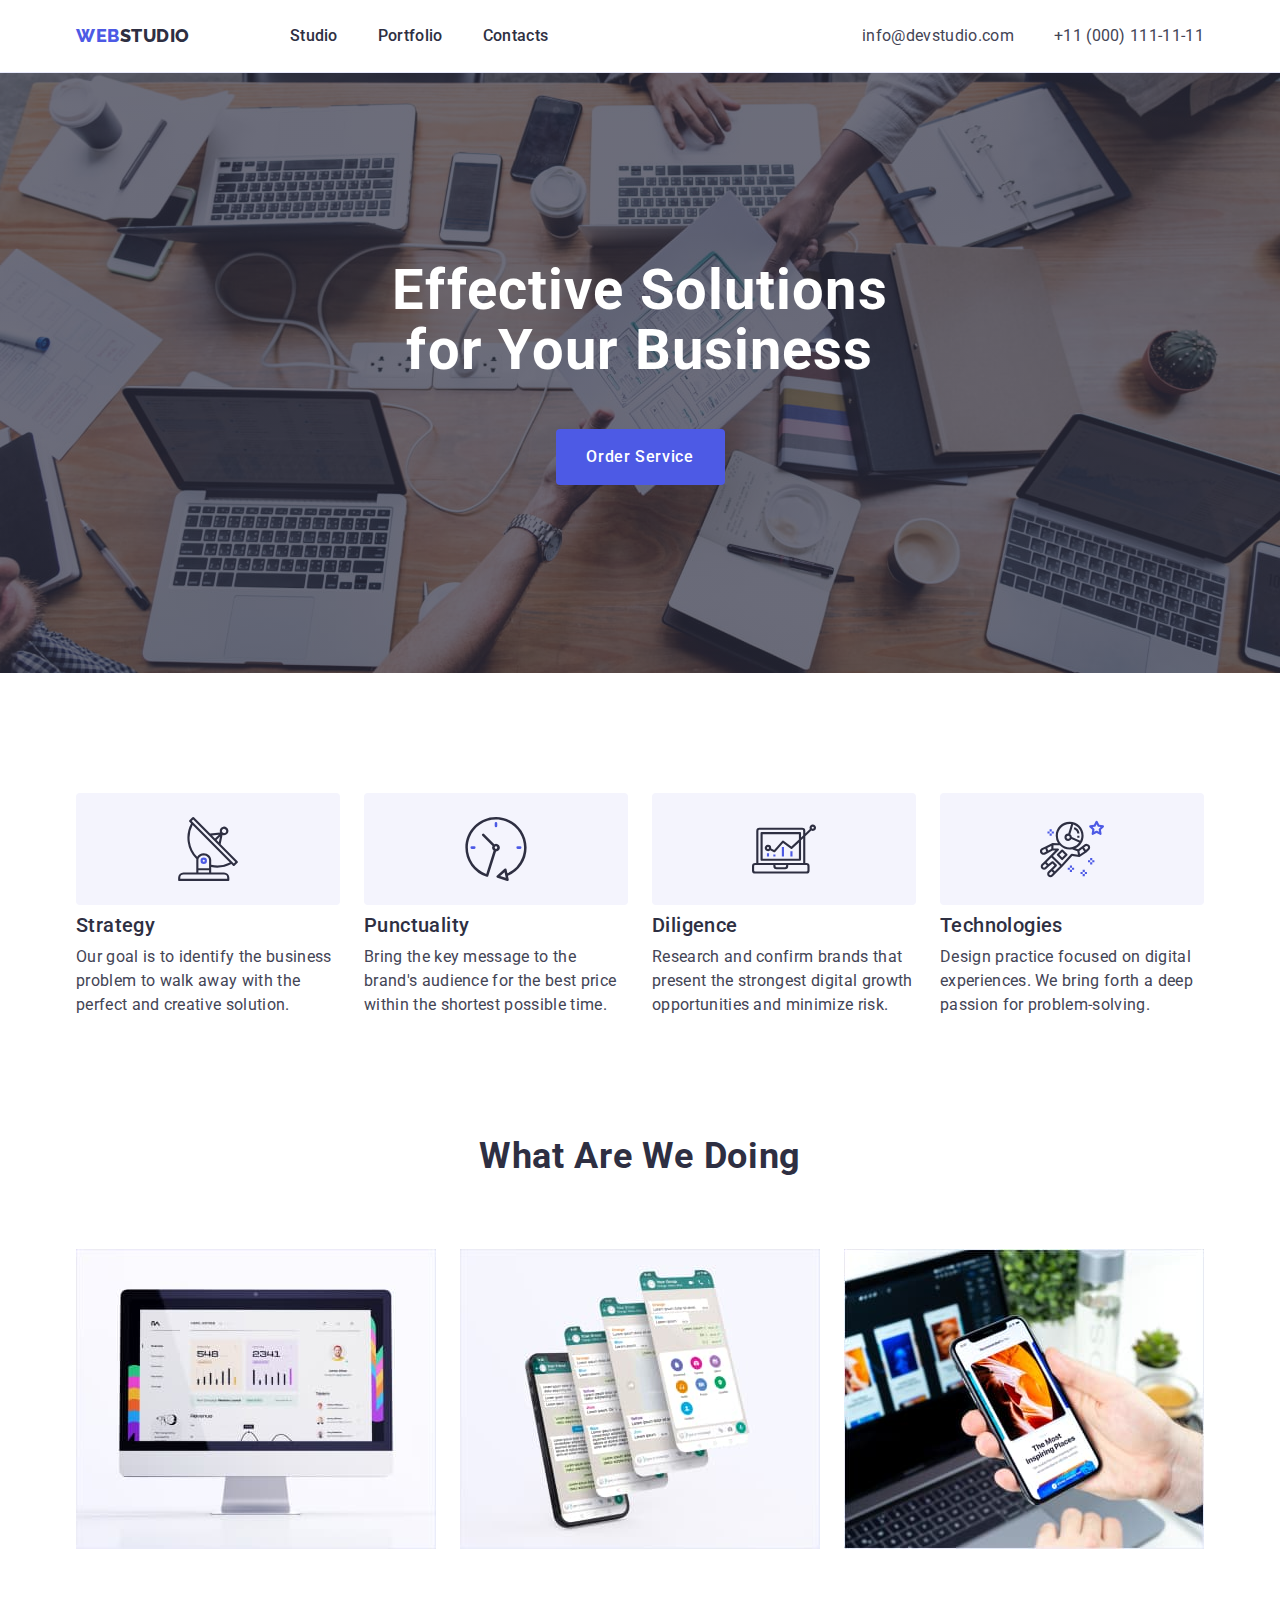
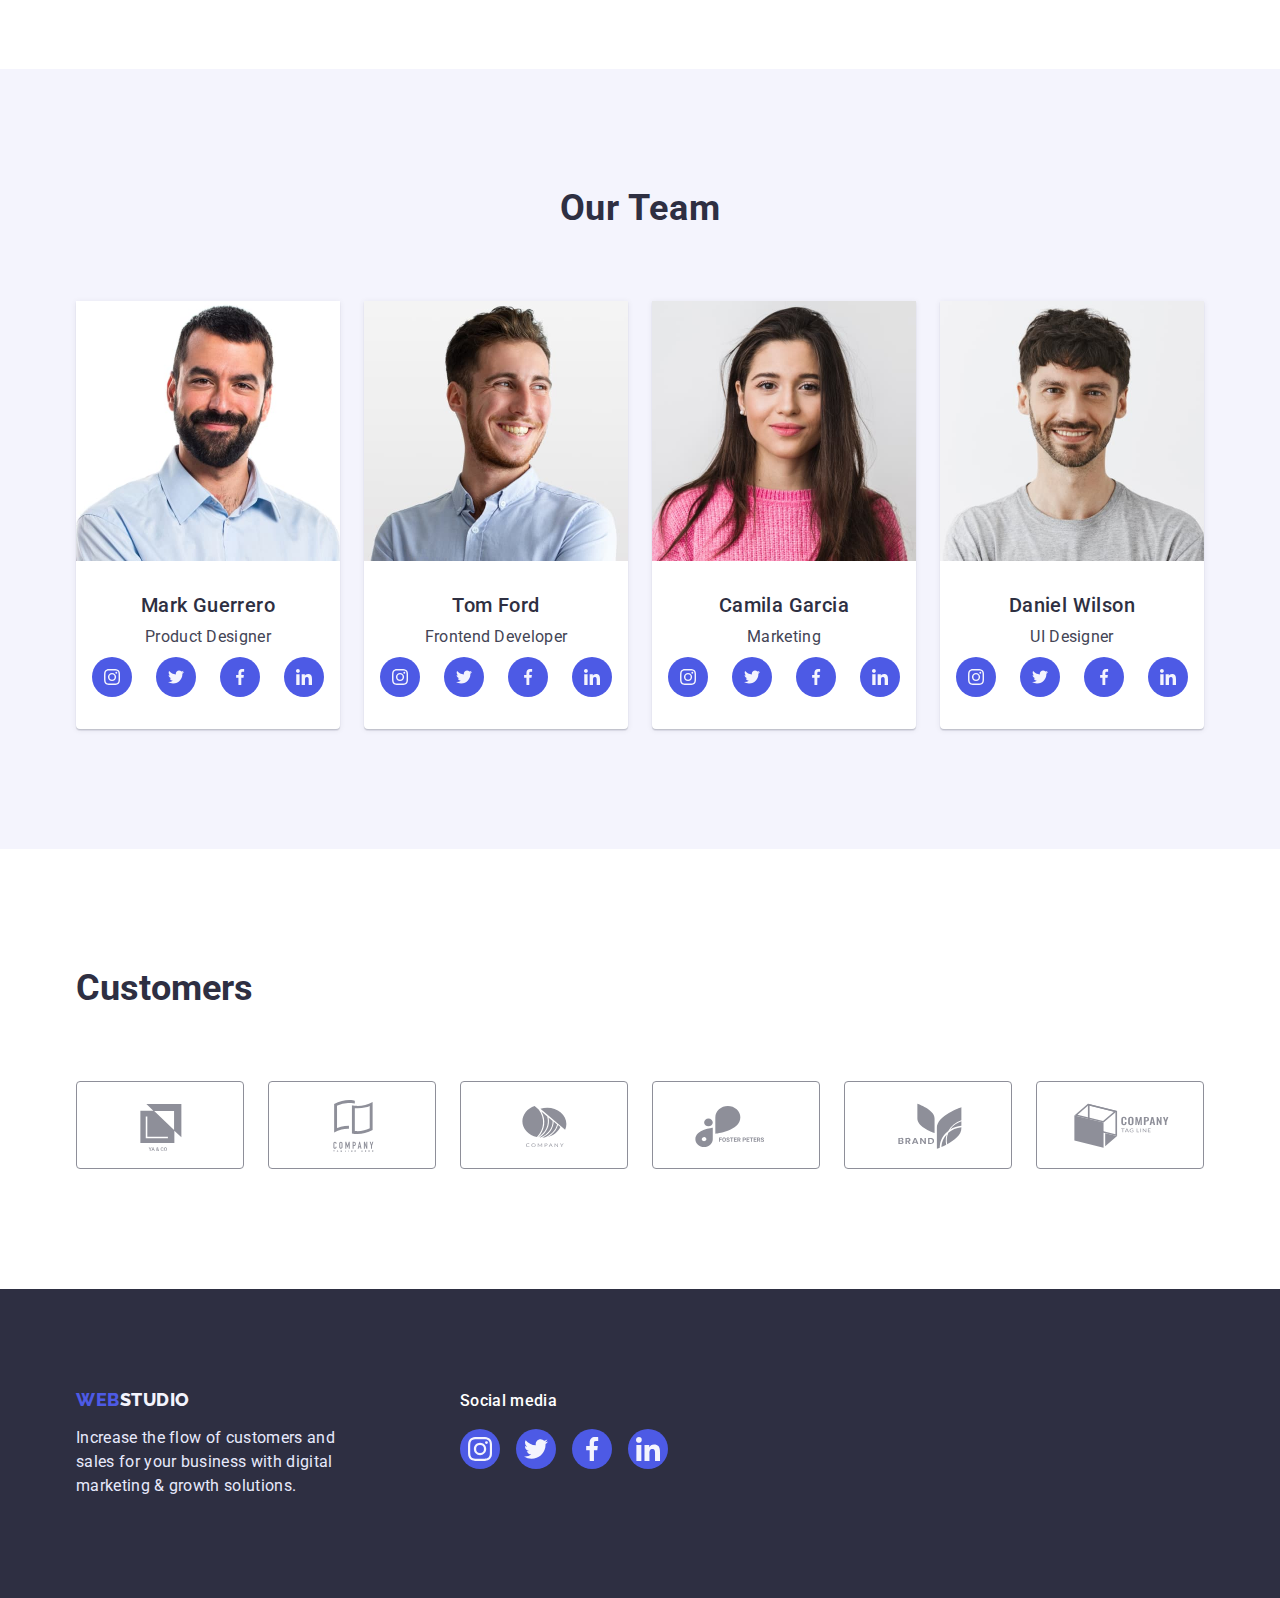
==== commit 5d4e9c65: "Add files via upload" ====
--- a/index.html
+++ b/index.html
@@ -136,7 +136,7 @@
                                 <li class="icon-div-team-list-item">
                                     <a class="icon-div-team-list-link" href="">
                                         <svg class="icon-team" width="16" height="16">
-                                            <use href="./images/icons.svg#iicon-facebook"></use>
+                                            <use href="./images/icons.svg#icon-facebook"></use>
                                         </svg>
                                     </a>
                                 </li>
@@ -350,7 +350,7 @@
                     <li class="footer-list-item">
                         <a class="footer-list-link" href="">
                             <svg class="footer-icon" width="24" height="24">
-                                <use href="./images/icons.svg#iicon-linkedin"></use>
+                                <use href="./images/icons.svg#icon-linkedin"></use>
                             </svg>
                         </a>
                     </li>
